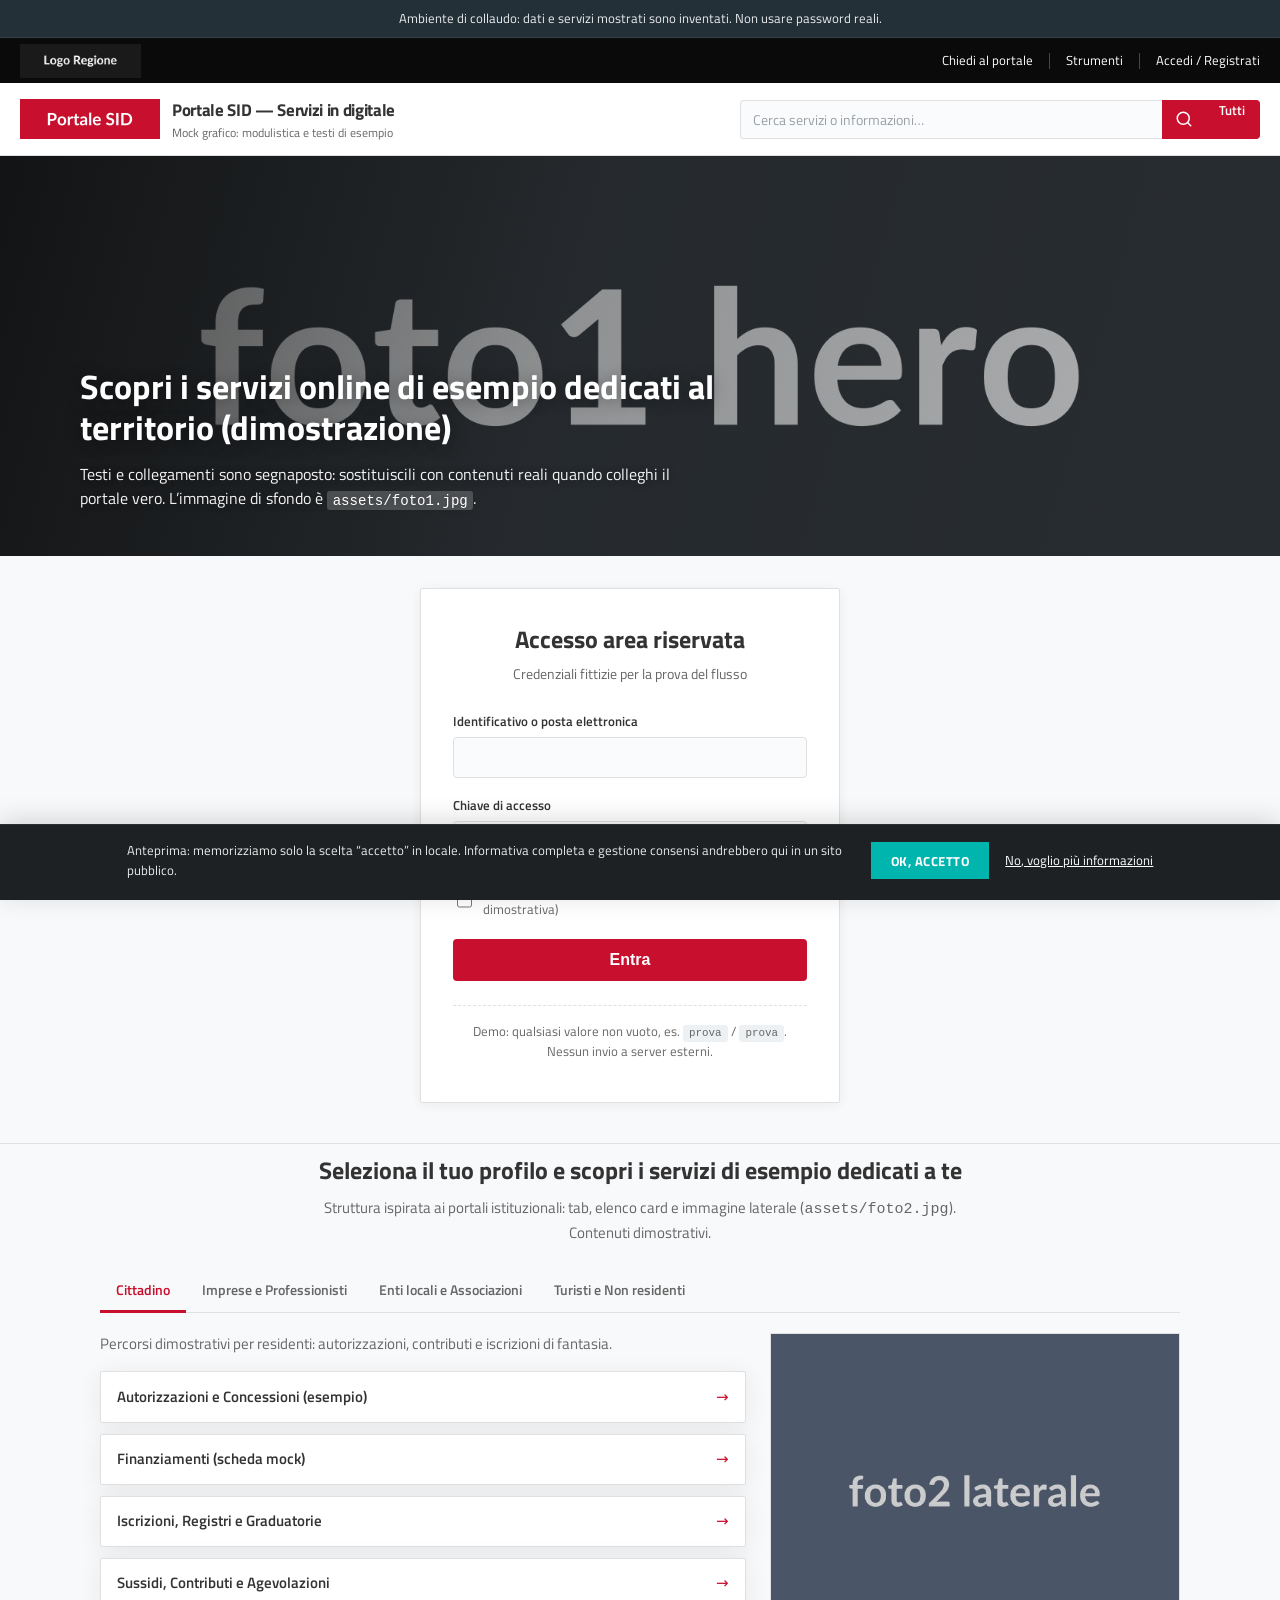
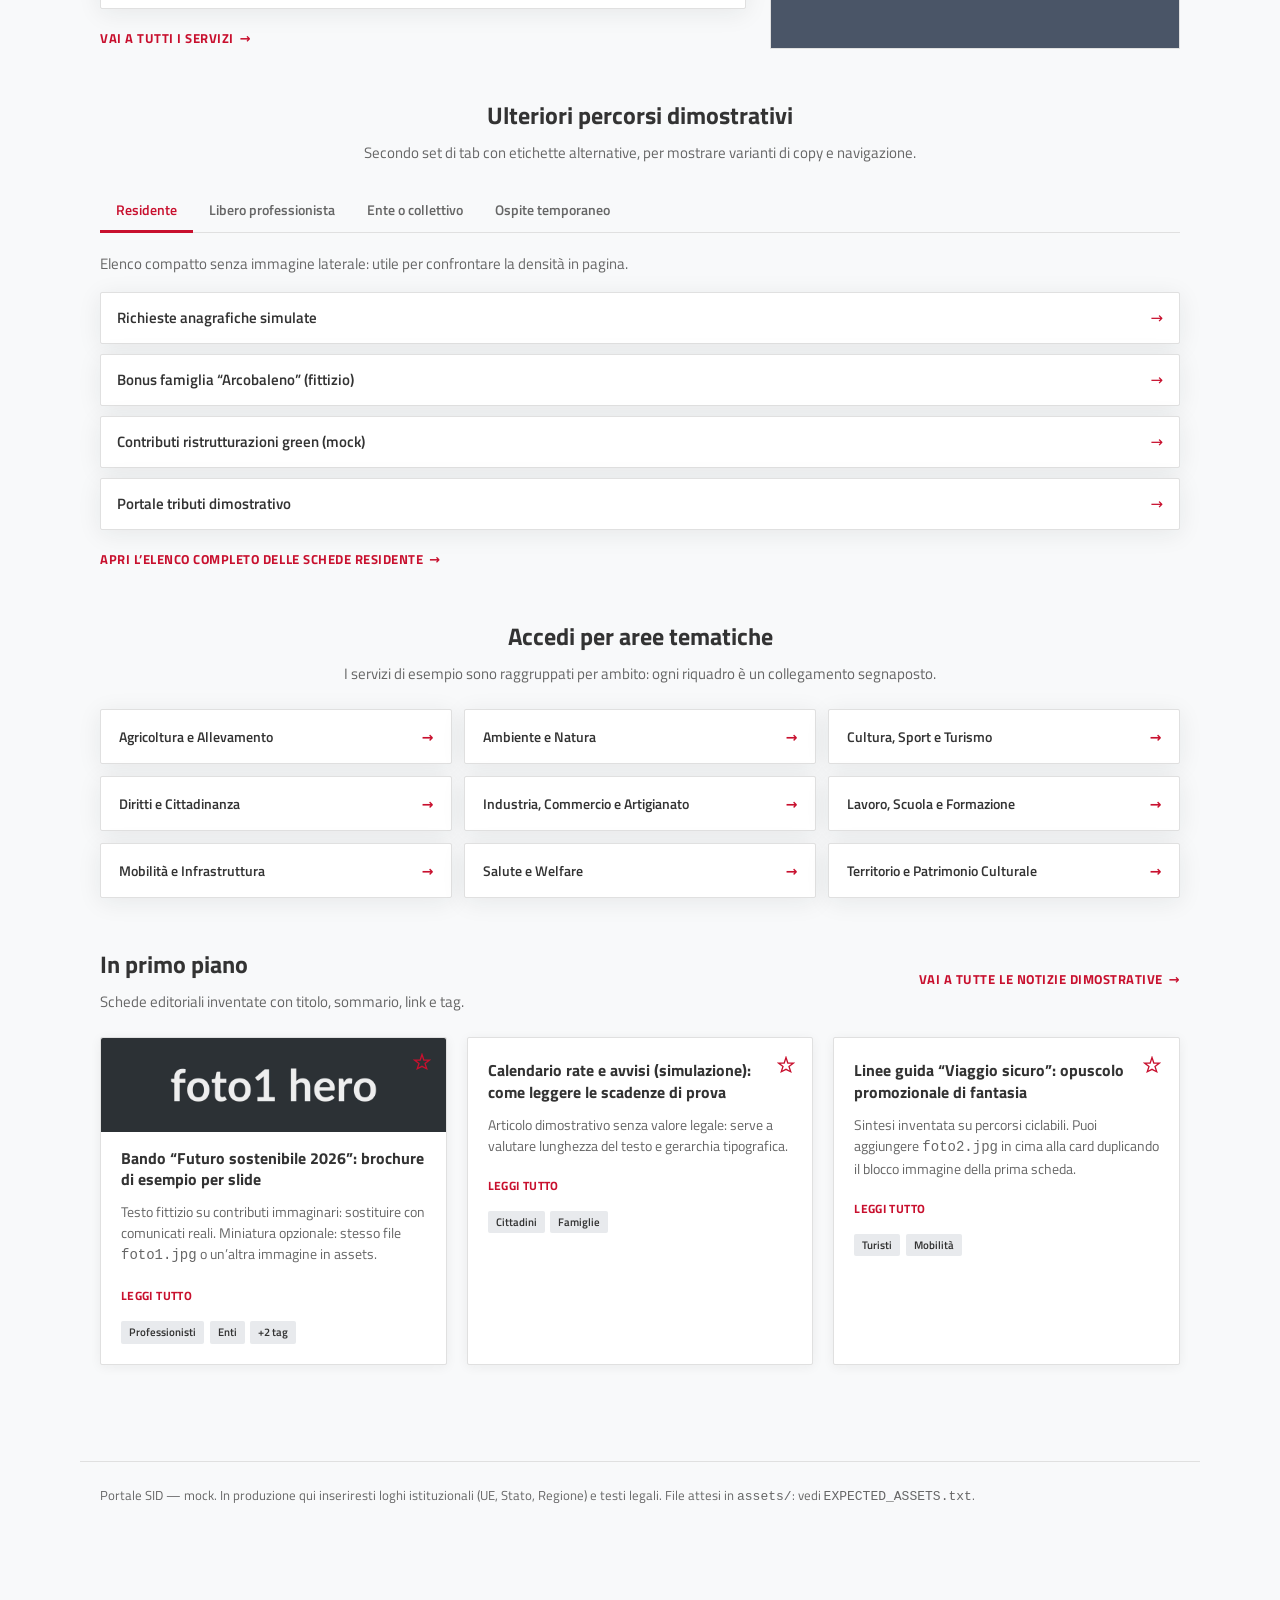
==== dashboard.html @ b1a05370 "Add files via upload" ====
<!DOCTYPE html>
<!-- Trace: DEMO-SUS-RESTYLE — mock layout; add files listed in assets/EXPECTED_ASSETS.txt -->
<html lang="it">
  <head>
    <meta charset="utf-8" />
    <meta name="viewport" content="width=device-width, initial-scale=1" />
    <meta name="robots" content="noindex, nofollow" />
    <title>Area riservata — Portale SID (demo)</title>
    <link rel="stylesheet" href="styles.css" />
  </head>
  <body data-page="dashboard">
    <div class="demo-banner" role="status">
      Ambiente di collaudo: dati e servizi mostrati sono inventati. Non usare
      password reali.
    </div>

    <header class="site-header">
      <div class="site-header__util">
        <div class="site-header__util-start">
          <img
            class="site-header__region-logo"
            src="assets/logo_regione.png"
            width="140"
            height="40"
            alt="Logo Regione — inserisci assets/logo_regione.png"
          />
        </div>
        <div class="site-header__util-end">
          <a href="#">Chiedi al portale</a>
          <span class="site-header__util-sep" aria-hidden="true"></span>
          <button type="button">Strumenti</button>
          <span class="site-header__util-sep" aria-hidden="true"></span>
          <a href="#">Accedi / Registrati</a>
        </div>
      </div>
      <div class="site-header__main">
        <a class="site-header__brand" href="index.html">
          <img
            class="site-header__portal-logo"
            src="assets/logo_sus.png"
            width="140"
            height="52"
            alt="Logo portale — inserisci assets/logo_sus.png"
          />
          <span class="site-header__titles">
            <strong>Portale SID — Servizi in digitale</strong>
            <span>Mock grafico: modulistica e testi di esempio</span>
          </span>
        </a>
        <div class="site-header__search">
          <input
            type="search"
            placeholder="Cerca servizi o informazioni…"
            aria-label="Ricerca (solo anteprima)"
            readonly
            tabindex="-1"
          />
          <span class="site-header__search-btn" aria-hidden="true">
            <svg
              width="18"
              height="18"
              viewBox="0 0 24 24"
              fill="none"
              stroke="currentColor"
              stroke-width="2"
              stroke-linecap="round"
            >
              <circle cx="11" cy="11" r="8" />
              <path d="m21 21-4.3-4.3" />
            </svg>
          </span>
          <span class="site-header__search-all">Tutti</span>
        </div>
      </div>
    </header>

    <div class="page-wrap">
      <main class="card card--wide" aria-labelledby="dash-title">
        <div class="dashboard-header">
          <h2 id="dash-title">Ciao, ecco il tuo spazio dimostrativo</h2>
          <p>
            Profilo collegato (simulato):
            <strong id="welcome-name">—</strong>
          </p>
          <p>
            Questa schermata sostituisce un’area riservata reale: puoi usarla
            per incollare widget di chat, ticket o documenti quando integrerai i
            sistemi veri.
          </p>
        </div>
        <div class="actions">
          <a class="btn btn--secondary" href="index.html?logout=1"
            >Torna fuori (logout simulato)</a
          >
        </div>
      </main>
    </div>

    <footer class="site-footer">
      <p>
        Portale SID — mock. File immagini attesi in <code>assets/</code>: vedi
        <code>EXPECTED_ASSETS.txt</code>.
      </p>
    </footer>

    <div
      id="cookie-banner"
      class="cookie-banner"
      role="region"
      aria-label="Messaggio cookie dimostrativo"
    >
      <p class="cookie-banner__text">
        Anteprima: memorizziamo solo la scelta “accetto” in locale. Informativa
        completa e gestione consensi andrebbero qui in un sito pubblico.
      </p>
      <div class="cookie-banner__actions">
        <button type="button" id="cookie-accept" class="cookie-banner__accept">
          OK, ACCETTO
        </button>
        <a class="cookie-banner__more" href="#">No, voglio più informazioni</a>
      </div>
    </div>

    <script src="app.js"></script>
  </body>
</html>
---- styles.css ----
/* Trace: DEMO-SUS-RESTYLE — SUS-inspired UI for static POC */

@import url("https://fonts.googleapis.com/css2?family=Titillium+Web:ital,wght@0,400;0,600;0,700;1,400&display=swap");

:root {
  --color-page-bg: #f8f9fa;
  --color-surface: #ffffff;
  --color-text: #333333;
  --color-muted: #666666;
  --color-border: #e0e0e0;
  --color-header-dark: #0a0a0a;
  --color-header-darker: #1e2124;
  --color-accent-red: #c8102e;
  --color-accent-red-hover: #a00d26;
  --color-accent-teal: #00b5ad;
  --color-accent-teal-hover: #009a94;
  --color-demo-bar: #243038;
  --radius: 4px;
  --radius-card: 2px;
  --shadow-soft: 0 4px 24px rgba(30, 33, 36, 0.08);
  --shadow-card: 0 2px 12px rgba(30, 33, 36, 0.06);
  --focus-ring: 0 0 0 3px rgba(200, 16, 46, 0.35);
  --header-util-height: 40px;
  --header-main-height: 72px;
}

*,
*::before,
*::after {
  box-sizing: border-box;
}

html {
  font-size: 16px;
}

body {
  margin: 0;
  min-height: 100vh;
  font-family: "Titillium Web", system-ui, -apple-system, "Segoe UI", sans-serif;
  background: var(--color-page-bg);
  color: var(--color-text);
  line-height: 1.5;
}

/* --- Demo POC banner --- */
.demo-banner {
  position: sticky;
  top: 0;
  z-index: 200;
  padding: 0.55rem 1.25rem;
  background: var(--color-demo-bar);
  color: #e8ecef;
  font-size: 0.8125rem;
  text-align: center;
  border-bottom: 1px solid rgba(255, 255, 255, 0.08);
}

/* --- Site header --- */
.site-header {
  position: relative;
  z-index: 50;
  box-shadow: 0 1px 0 rgba(0, 0, 0, 0.06);
}

.site-header__util {
  display: flex;
  align-items: center;
  justify-content: space-between;
  gap: 1rem;
  min-height: var(--header-util-height);
  padding: 0.35rem 1.25rem;
  background: var(--color-header-dark);
  color: #fff;
  font-size: 0.8125rem;
}

.site-header__util-end {
  display: flex;
  align-items: center;
  justify-content: flex-end;
  flex-wrap: wrap;
  gap: 1rem;
}

.site-header__region-logo {
  display: block;
  height: 34px;
  width: auto;
  max-width: 160px;
  object-fit: contain;
}

.site-header__portal-logo {
  display: block;
  height: 48px;
  width: auto;
  max-width: 140px;
  object-fit: contain;
  flex-shrink: 0;
}

.site-header__util a,
.site-header__util button {
  color: #fff;
  text-decoration: none;
  background: none;
  border: none;
  font: inherit;
  cursor: pointer;
  padding: 0;
}

.site-header__util a:hover,
.site-header__util button:hover {
  text-decoration: underline;
}

.site-header__util-sep {
  width: 1px;
  height: 1rem;
  background: rgba(255, 255, 255, 0.25);
}

.site-header__main {
  display: flex;
  flex-wrap: wrap;
  align-items: center;
  justify-content: space-between;
  gap: 1rem;
  min-height: var(--header-main-height);
  padding: 0.75rem 1.25rem;
  background: var(--color-surface);
  border-bottom: 1px solid var(--color-border);
}

.site-header__brand {
  display: flex;
  align-items: center;
  gap: 0.75rem;
  text-decoration: none;
  color: inherit;
}

.site-header__titles {
  display: flex;
  flex-direction: column;
  gap: 0.1rem;
}

.site-header__titles strong {
  font-size: 1.05rem;
  font-weight: 700;
  letter-spacing: -0.02em;
}

.site-header__titles span {
  font-size: 0.75rem;
  color: var(--color-muted);
  max-width: 280px;
  line-height: 1.3;
}

.site-header__search {
  display: flex;
  align-items: stretch;
  flex: 1;
  justify-content: flex-end;
  min-width: 200px;
  max-width: 520px;
  gap: 0;
}

.site-header__search input {
  flex: 1;
  min-width: 0;
  padding: 0.5rem 0.75rem;
  border: 1px solid var(--color-border);
  border-right: none;
  border-radius: var(--radius) 0 0 var(--radius);
  font: inherit;
  font-size: 0.875rem;
  background: #fafbfc;
}

.site-header__search input::placeholder {
  color: #9aa0a6;
}

.site-header__search input:focus {
  outline: none;
  border-color: var(--color-accent-red);
  box-shadow: inset 0 0 0 1px var(--color-accent-red);
}

.site-header__search-btn {
  display: inline-flex;
  align-items: center;
  justify-content: center;
  width: 44px;
  padding: 0;
  background: var(--color-accent-red);
  border: 1px solid var(--color-accent-red);
  border-radius: 0;
  color: #fff;
  cursor: default;
}

.site-header__search-btn svg {
  display: block;
}

.site-header__search-all {
  padding: 0 0.85rem;
  font-size: 0.8125rem;
  font-weight: 600;
  color: #fff;
  background: var(--color-accent-red);
  border: 1px solid var(--color-accent-red);
  border-left: none;
  border-radius: 0 var(--radius) var(--radius) 0;
  cursor: default;
  white-space: nowrap;
}

/* --- Full-width hero (background: assets/foto1.jpg) --- */
.page-hero {
  position: relative;
  min-height: 400px;
  display: flex;
  align-items: flex-end;
  padding: 3rem 1.25rem 2.75rem;
  background-color: #3d4550;
  background-image: linear-gradient(
      105deg,
      rgba(10, 10, 10, 0.75) 0%,
      rgba(30, 33, 36, 0.45) 45%,
      rgba(30, 33, 36, 0.28) 100%
    ),
    url("assets/foto1.jpg");
  background-size: cover;
  background-position: center;
}

.page-hero__inner {
  max-width: 1120px;
  margin: 0 auto;
  width: 100%;
}

.page-hero__title {
  margin: 0 0 0.85rem;
  max-width: 720px;
  font-size: clamp(1.5rem, 3.2vw, 2.125rem);
  font-weight: 700;
  color: #fff;
  line-height: 1.2;
  text-shadow: 0 2px 16px rgba(0, 0, 0, 0.35);
}

.page-hero__lead {
  margin: 0;
  max-width: 640px;
  font-size: 1rem;
  color: rgba(255, 255, 255, 0.95);
  line-height: 1.55;
  text-shadow: 0 1px 8px rgba(0, 0, 0, 0.3);
}

.page-hero__code {
  padding: 0.12em 0.4em;
  font-size: 0.88em;
  font-family: ui-monospace, monospace;
  background: rgba(255, 255, 255, 0.2);
  border-radius: 3px;
  color: #fff;
}

/* --- Login block below hero --- */
.login-section {
  background: var(--color-page-bg);
  padding: 2rem 1.25rem 2.5rem;
  border-bottom: 1px solid var(--color-border);
}

.login-section__inner {
  max-width: 440px;
  margin: 0 auto;
}

/* --- Landing sections (login page below fold) --- */
.landing-main {
  max-width: 1120px;
  margin: 0 auto;
  padding: 0 1.25rem 3rem;
}

.landing-section {
  margin-bottom: 3rem;
}

.section-head {
  margin-bottom: 1.5rem;
  text-align: center;
}

.section-head--row {
  display: flex;
  flex-wrap: wrap;
  align-items: flex-end;
  justify-content: space-between;
  gap: 1rem;
  text-align: left;
}

.section-head__title {
  margin: 0 0 0.5rem;
  font-size: clamp(1.2rem, 2vw, 1.5rem);
  font-weight: 700;
  color: var(--color-text);
}

.section-head__lead {
  margin: 0;
  max-width: 640px;
  margin-left: auto;
  margin-right: auto;
  font-size: 0.9375rem;
  color: var(--color-muted);
  line-height: 1.55;
}

.section-head--row .section-head__lead {
  margin-left: 0;
}

.profile-block {
  padding-top: 0.5rem;
}

.profile-tabs {
  display: flex;
  flex-wrap: wrap;
  gap: 0;
  border-bottom: 1px solid var(--color-border);
  margin-bottom: 1.25rem;
}

.profile-tabs__tab {
  padding: 0.65rem 1rem;
  font-family: inherit;
  font-size: 0.875rem;
  font-weight: 600;
  color: var(--color-muted);
  background: none;
  border: none;
  border-bottom: 3px solid transparent;
  margin-bottom: -1px;
  cursor: pointer;
  transition: color 0.15s ease, border-color 0.15s ease;
}

.profile-tabs__tab:hover {
  color: var(--color-text);
}

.profile-tabs__tab.is-active {
  color: var(--color-accent-red);
  border-bottom-color: var(--color-accent-red);
}

.profile-tabs__tab:focus-visible {
  outline: none;
  box-shadow: var(--focus-ring);
  border-radius: 2px;
}

.profile-panel[hidden] {
  display: none !important;
}

.profile-panel--split {
  display: grid;
  grid-template-columns: 1fr minmax(220px, 38%);
  gap: 1.5rem;
  align-items: stretch;
}

.profile-panel__main {
  min-width: 0;
}

.profile-panel__media {
  border: 1px solid var(--color-border);
  background: #f0f1f3;
  overflow: hidden;
  min-height: 240px;
}

.profile-panel__media img {
  display: block;
  width: 100%;
  height: 100%;
  min-height: 260px;
  object-fit: cover;
}

.profile-panel__intro {
  margin: 0 0 1rem;
  font-size: 0.9375rem;
  color: var(--color-muted);
  max-width: 720px;
}

.service-list {
  list-style: none;
  margin: 0 0 1rem;
  padding: 0;
  display: flex;
  flex-direction: column;
  gap: 0.65rem;
}

.service-list a {
  display: flex;
  align-items: center;
  justify-content: space-between;
  gap: 1rem;
  padding: 0.85rem 1rem;
  background: var(--color-surface);
  border: 1px solid var(--color-border);
  border-radius: var(--radius-card);
  text-decoration: none;
  color: var(--color-text);
  font-weight: 600;
  font-size: 0.9375rem;
  box-shadow: var(--shadow-soft);
  transition: border-color 0.15s ease, box-shadow 0.15s ease;
}

.service-list a:hover {
  border-color: rgba(196, 30, 58, 0.35);
}

.service-list .arrow::after {
  content: "→";
  color: var(--color-accent-red);
  font-weight: 400;
}

.profile-panel__cta {
  margin: 0;
}

.text-link {
  display: inline-flex;
  align-items: center;
  gap: 0.35rem;
  font-size: 0.8125rem;
  font-weight: 700;
  letter-spacing: 0.04em;
  text-transform: uppercase;
  color: var(--color-accent-red);
  text-decoration: none;
}

.text-link:hover {
  text-decoration: underline;
}

.text-link::after {
  content: "→";
  text-decoration: none;
}

.text-link--block {
  align-self: center;
}

.theme-grid {
  display: grid;
  grid-template-columns: repeat(3, 1fr);
  gap: 0.75rem;
}

.theme-grid__cell {
  display: flex;
  align-items: center;
  justify-content: space-between;
  gap: 0.75rem;
  padding: 1rem 1.1rem;
  background: var(--color-surface);
  border: 1px solid var(--color-border);
  border-radius: var(--radius-card);
  text-decoration: none;
  color: var(--color-text);
  font-weight: 600;
  font-size: 0.875rem;
  box-shadow: var(--shadow-soft);
  transition: border-color 0.15s ease;
}

.theme-grid__cell:hover {
  border-color: rgba(196, 30, 58, 0.3);
}

.theme-grid__cell .arrow::after {
  content: "→";
  color: var(--color-accent-red);
  flex-shrink: 0;
}

.spotlight-grid {
  display: grid;
  grid-template-columns: repeat(3, 1fr);
  gap: 1.25rem;
}

.spotlight-card {
  position: relative;
  padding: 1.35rem 1.25rem 1.25rem;
  background: var(--color-surface);
  border: 1px solid var(--color-border);
  border-radius: var(--radius-card);
  box-shadow: var(--shadow-card);
}

.spotlight-card--has-thumb {
  padding: 0 0 1.25rem;
}

.spotlight-card__thumb-wrap {
  position: relative;
  margin: 0 0 1rem;
  overflow: hidden;
  border-radius: var(--radius-card) var(--radius-card) 0 0;
  background: #e8eaed;
}

.spotlight-card__thumb {
  display: block;
  width: 100%;
  height: auto;
  max-height: 200px;
  object-fit: cover;
}

.spotlight-card__thumb-wrap .spotlight-card__pin {
  position: absolute;
  top: 0.65rem;
  right: 0.65rem;
}

.spotlight-card--has-thumb .spotlight-card__title,
.spotlight-card--has-thumb .spotlight-card__excerpt,
.spotlight-card--has-thumb .spotlight-card__read,
.spotlight-card--has-thumb .spotlight-card__tags {
  padding-left: 1.25rem;
  padding-right: 1.25rem;
}

.spotlight-card__pin {
  position: absolute;
  top: 0.85rem;
  right: 0.85rem;
  padding: 0.25rem;
  border: none;
  background: none;
  color: var(--color-accent-red);
  cursor: default;
  line-height: 0;
}

.spotlight-card__title {
  margin: 0 0 0.65rem;
  padding-right: 2rem;
  font-size: 1rem;
  font-weight: 700;
  line-height: 1.35;
  color: var(--color-text);
  display: -webkit-box;
  -webkit-line-clamp: 4;
  -webkit-box-orient: vertical;
  overflow: hidden;
}

.spotlight-card__excerpt {
  margin: 0 0 1rem;
  font-size: 0.875rem;
  color: var(--color-muted);
  line-height: 1.5;
}

.spotlight-card__read {
  display: inline-block;
  margin-bottom: 1rem;
  font-size: 0.75rem;
  font-weight: 700;
  letter-spacing: 0.03em;
  text-transform: uppercase;
  color: var(--color-accent-red);
  text-decoration: none;
}

.spotlight-card__read:hover {
  text-decoration: underline;
}

.spotlight-card__tags {
  display: flex;
  flex-wrap: wrap;
  gap: 0.35rem;
}

.tag {
  padding: 0.2rem 0.5rem;
  font-size: 0.6875rem;
  font-weight: 600;
  color: var(--color-text);
  background: #e8eaed;
  border-radius: 2px;
}

.site-footer {
  max-width: 1120px;
  margin: 0 auto;
  padding: 1.5rem 1.25rem 6rem;
  border-top: 1px solid var(--color-border);
}

.site-footer p {
  margin: 0;
  font-size: 0.8125rem;
  color: var(--color-muted);
  line-height: 1.5;
}

/* --- Generic page wrap (dashboard) --- */
.page-wrap {
  display: flex;
  flex-direction: column;
  align-items: center;
  justify-content: center;
  min-height: calc(100vh - var(--header-util-height) - var(--header-main-height) - 120px);
  padding: 2rem 1rem 5rem;
}

.card {
  width: 100%;
  max-width: 420px;
  background: var(--color-surface);
  border-radius: var(--radius-card);
  box-shadow: var(--shadow-card);
  border: 1px solid var(--color-border);
  padding: 2rem 2rem 1.75rem;
}

.card--wide {
  max-width: 560px;
}

.brand {
  text-align: center;
  margin-bottom: 1.75rem;
}

.brand h1,
.brand h2 {
  margin: 0 0 0.35rem;
  font-size: 1.5rem;
  font-weight: 700;
  color: var(--color-text);
}

.brand p {
  margin: 0;
  font-size: 0.875rem;
  color: var(--color-muted);
}

.field {
  margin-bottom: 1.15rem;
}

.field label {
  display: block;
  font-size: 0.8125rem;
  font-weight: 600;
  margin-bottom: 0.35rem;
  color: var(--color-text);
}

.field input[type="text"],
.field input[type="password"] {
  width: 100%;
  padding: 0.65rem 0.75rem;
  border: 1px solid var(--color-border);
  border-radius: var(--radius);
  font-size: 1rem;
  background: #fafbfc;
}

.field input:focus {
  outline: none;
  border-color: var(--color-accent-red);
  box-shadow: var(--focus-ring);
}

.checkbox-row {
  display: flex;
  align-items: center;
  gap: 0.5rem;
  margin-bottom: 1.25rem;
  font-size: 0.8125rem;
  color: var(--color-muted);
}

.checkbox-row input {
  width: 1rem;
  height: 1rem;
  accent-color: var(--color-accent-red);
}

.btn {
  display: inline-flex;
  align-items: center;
  justify-content: center;
  width: 100%;
  padding: 0.75rem 1rem;
  font-size: 1rem;
  font-weight: 600;
  color: #fff;
  background: var(--color-accent-red);
  border: none;
  border-radius: var(--radius);
  cursor: pointer;
  transition: background 0.15s ease;
}

.btn:hover:not(:disabled) {
  background: var(--color-accent-red-hover);
}

.btn:focus-visible {
  outline: none;
  box-shadow: var(--focus-ring);
}

.btn:disabled {
  opacity: 0.75;
  cursor: not-allowed;
}

.hint {
  margin-top: 1.5rem;
  padding-top: 1rem;
  border-top: 1px dashed var(--color-border);
  font-size: 0.8rem;
  color: var(--color-muted);
  text-align: center;
}

.hint code {
  background: #eef1f3;
  padding: 0.15rem 0.4rem;
  border-radius: 3px;
  font-size: 0.85em;
}

.error-msg {
  display: none;
  margin-bottom: 1rem;
  padding: 0.5rem 0.65rem;
  font-size: 0.875rem;
  color: #9b1c1c;
  background: #fde8e8;
  border-radius: var(--radius);
  border: 1px solid #f5bcbc;
}

.error-msg.is-visible {
  display: block;
}

.dashboard-header {
  margin-bottom: 1.25rem;
}

.dashboard-header h2 {
  margin: 0 0 0.5rem;
  font-size: 1.35rem;
  font-weight: 700;
  color: var(--color-text);
}

.dashboard-header p {
  margin: 0 0 0.65rem;
  color: var(--color-muted);
  font-size: 0.9375rem;
}

.actions {
  margin-top: 1.5rem;
}

.actions .btn {
  width: auto;
  min-width: 140px;
  text-decoration: none;
}

.btn--secondary {
  background: var(--color-surface);
  color: var(--color-accent-red);
  border: 2px solid var(--color-accent-red);
}

.btn--secondary:hover:not(:disabled) {
  background: #fff5f6;
}

/* --- Cookie banner --- */
.cookie-banner {
  position: fixed;
  left: 0;
  right: 0;
  bottom: 0;
  z-index: 300;
  display: flex;
  flex-wrap: wrap;
  align-items: center;
  justify-content: center;
  gap: 1rem 1.5rem;
  padding: 1rem 1.25rem 1.25rem;
  background: var(--color-header-darker);
  color: #e8ecef;
  border-top: 1px solid rgba(255, 255, 255, 0.06);
  box-shadow: 0 -4px 24px rgba(0, 0, 0, 0.15);
}

.cookie-banner[hidden] {
  display: none !important;
}

.cookie-banner__text {
  flex: 1 1 280px;
  margin: 0;
  max-width: 720px;
  font-size: 0.8125rem;
  line-height: 1.5;
  color: rgba(255, 255, 255, 0.9);
}

.cookie-banner__actions {
  display: flex;
  flex-wrap: wrap;
  align-items: center;
  gap: 0.75rem 1rem;
}

.cookie-banner__accept {
  display: inline-flex;
  align-items: center;
  justify-content: center;
  padding: 0.55rem 1.25rem;
  font-family: inherit;
  font-size: 0.8125rem;
  font-weight: 700;
  letter-spacing: 0.04em;
  text-transform: uppercase;
  color: #fff;
  background: var(--color-accent-teal);
  border: none;
  border-radius: 0;
  cursor: pointer;
  transition: background 0.15s ease;
}

.cookie-banner__accept:hover {
  background: var(--color-accent-teal-hover);
}

.cookie-banner__accept:focus-visible {
  outline: none;
  box-shadow: 0 0 0 3px rgba(0, 181, 173, 0.45);
}

.cookie-banner__more {
  font-size: 0.8125rem;
  color: #fff;
  text-decoration: underline;
}

.cookie-banner__more:hover {
  color: #b8e8e5;
}

/* --- Responsive --- */
@media (max-width: 900px) {
  .page-hero {
    min-height: 300px;
    padding: 2rem 1.25rem 2rem;
  }

  .profile-panel--split {
    grid-template-columns: 1fr;
  }

  .profile-panel--split .profile-panel__media {
    order: -1;
    max-height: 280px;
    min-height: 180px;
  }

  .profile-panel__media img {
    min-height: 180px;
    max-height: 280px;
  }

  .site-header__search {
    flex: 1 1 100%;
    max-width: none;
  }

  .site-header__titles span {
    max-width: none;
  }

  .theme-grid {
    grid-template-columns: 1fr;
  }

  .spotlight-grid {
    grid-template-columns: 1fr;
  }

  .section-head--row {
    flex-direction: column;
    align-items: flex-start;
  }
}

@media (max-width: 480px) {
  .site-header__util {
    flex-direction: column;
    align-items: stretch;
    gap: 0.65rem;
    padding: 0.5rem 0.75rem;
    font-size: 0.75rem;
  }

  .site-header__util-end {
    justify-content: center;
  }

  .site-header__main {
    flex-direction: column;
    align-items: stretch;
  }

  .site-header__brand {
    flex-wrap: wrap;
  }
}

body:has(.cookie-banner:not([hidden])) {
  padding-bottom: 5rem;
}
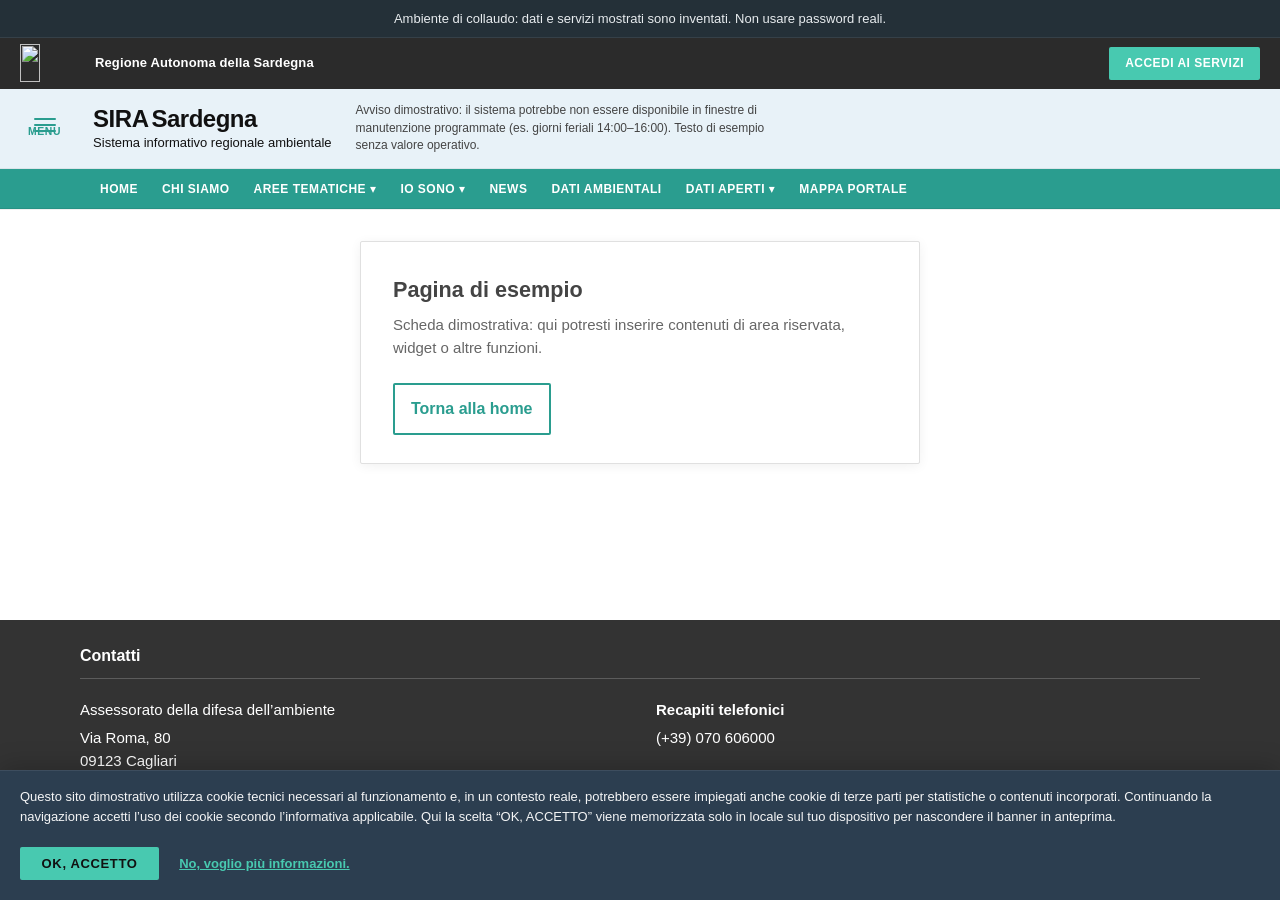
==== commit cf4d974b: "Add files via upload" ====
--- a/dashboard.html
+++ b/dashboard.html
@@ -1,11 +1,11 @@
 <!DOCTYPE html>
-<!-- Trace: DEMO-SUS-RESTYLE — mock layout; add files listed in assets/EXPECTED_ASSETS.txt -->
+<!-- Trace: DEMO-SIRA-RESTYLE — static SIRA-inspired layout (see plan DEMO ridisegno SIRA) -->
 <html lang="it">
   <head>
     <meta charset="utf-8" />
     <meta name="viewport" content="width=device-width, initial-scale=1" />
     <meta name="robots" content="noindex, nofollow" />
-    <title>Area riservata — Portale SID (demo)</title>
+    <title>Area riservata — SIRA Sardegna (demo)</title>
     <link rel="stylesheet" href="styles.css" />
   </head>
   <body data-page="dashboard">
@@ -17,107 +17,123 @@
     <header class="site-header">
       <div class="site-header__util">
         <div class="site-header__util-start">
-          <img
-            class="site-header__region-logo"
-            src="assets/logo_regione.png"
-            width="140"
-            height="40"
-            alt="Logo Regione — inserisci assets/logo_regione.png"
-          />
+          <div class="site-header__region-brand">
+            <img
+              class="site-header__region-logo"
+              src="assets/regione_autonoma.svg"
+              width="102"
+              height="60"
+              alt=""
+              aria-hidden="true"
+            />
+            <span class="site-header__region-name"
+              >Regione Autonoma della Sardegna</span
+            >
+          </div>
         </div>
         <div class="site-header__util-end">
-          <a href="#">Chiedi al portale</a>
-          <span class="site-header__util-sep" aria-hidden="true"></span>
-          <button type="button">Strumenti</button>
-          <span class="site-header__util-sep" aria-hidden="true"></span>
-          <a href="#">Accedi / Registrati</a>
+          <a class="site-header__util-cta" href="#">Accedi ai servizi</a>
         </div>
       </div>
-      <div class="site-header__main">
-        <a class="site-header__brand" href="index.html">
-          <img
-            class="site-header__portal-logo"
-            src="assets/logo_sus.png"
-            width="140"
-            height="52"
-            alt="Logo portale — inserisci assets/logo_sus.png"
-          />
-          <span class="site-header__titles">
-            <strong>Portale SID — Servizi in digitale</strong>
-            <span>Mock grafico: modulistica e testi di esempio</span>
-          </span>
+
+      <div class="site-header__ribbon">
+        <button
+          type="button"
+          class="site-header__menu"
+          aria-expanded="false"
+          aria-controls="site-primary-nav"
+        >
+          <span class="site-header__menu-bars" aria-hidden="true"></span>
+          <span class="site-header__menu-label">Menu</span>
+        </button>
+
+        <a class="siralogo" href="index.html">
+          <span class="siralogo__title"
+            ><span class="siralogo__sira">SIRA</span
+            ><span class="siralogo__sardegna">Sardegna</span></span
+          >
+          <span class="siralogo__subtitle"
+            >Sistema informativo regionale ambientale</span
+          >
         </a>
-        <div class="site-header__search">
-          <input
-            type="search"
-            placeholder="Cerca servizi o informazioni…"
-            aria-label="Ricerca (solo anteprima)"
-            readonly
-            tabindex="-1"
-          />
-          <span class="site-header__search-btn" aria-hidden="true">
-            <svg
-              width="18"
-              height="18"
-              viewBox="0 0 24 24"
-              fill="none"
-              stroke="currentColor"
-              stroke-width="2"
-              stroke-linecap="round"
-            >
-              <circle cx="11" cy="11" r="8" />
-              <path d="m21 21-4.3-4.3" />
-            </svg>
-          </span>
-          <span class="site-header__search-all">Tutti</span>
-        </div>
+
+        <p class="site-header__notice">
+          Avviso dimostrativo: il sistema potrebbe non essere disponibile in
+          finestre di manutenzione programmate (es. giorni feriali 14:00–16:00).
+          Testo di esempio senza valore operativo.
+        </p>
       </div>
+
+      <nav
+        id="site-primary-nav"
+        class="site-nav"
+        aria-label="Navigazione principale"
+      >
+        <ul class="site-nav__list">
+          <li><a href="index.html">Home</a></li>
+          <li><a href="#">Chi siamo</a></li>
+          <li><a href="#">Aree tematiche <span aria-hidden="true">▾</span></a></li>
+          <li><a href="#">Io sono <span aria-hidden="true">▾</span></a></li>
+          <li><a href="#">News</a></li>
+          <li><a href="#">Dati ambientali</a></li>
+          <li><a href="#">Dati aperti <span aria-hidden="true">▾</span></a></li>
+          <li><a href="#">Mappa portale</a></li>
+        </ul>
+      </nav>
     </header>
 
     <div class="page-wrap">
       <main class="card card--wide" aria-labelledby="dash-title">
         <div class="dashboard-header">
-          <h2 id="dash-title">Ciao, ecco il tuo spazio dimostrativo</h2>
+          <h2 id="dash-title">Pagina di esempio</h2>
           <p>
-            Profilo collegato (simulato):
-            <strong id="welcome-name">—</strong>
-          </p>
-          <p>
-            Questa schermata sostituisce un’area riservata reale: puoi usarla
-            per incollare widget di chat, ticket o documenti quando integrerai i
-            sistemi veri.
+            Scheda dimostrativa: qui potresti inserire contenuti di area
+            riservata, widget o altre funzioni.
           </p>
         </div>
         <div class="actions">
-          <a class="btn btn--secondary" href="index.html?logout=1"
-            >Torna fuori (logout simulato)</a
-          >
+          <a class="btn btn--secondary" href="index.html">Torna alla home</a>
         </div>
       </main>
     </div>
 
     <footer class="site-footer">
-      <p>
-        Portale SID — mock. File immagini attesi in <code>assets/</code>: vedi
-        <code>EXPECTED_ASSETS.txt</code>.
-      </p>
+      <h2 class="site-footer__heading">Contatti</h2>
+      <div class="site-footer__divider" aria-hidden="true"></div>
+      <div class="site-footer__grid">
+        <div class="site-footer__col">
+          <p class="site-footer__org">Assessorato della difesa dell’ambiente</p>
+          <p class="site-footer__lines">
+            Via Roma, 80<br />
+            09123 Cagliari
+          </p>
+        </div>
+        <div class="site-footer__col">
+          <p class="site-footer__label">Recapiti telefonici</p>
+          <p class="site-footer__lines">(+39) 070 606000</p>
+        </div>
+      </div>
     </footer>
 
     <div
       id="cookie-banner"
       class="cookie-banner"
       role="region"
-      aria-label="Messaggio cookie dimostrativo"
+      aria-label="Informativa cookie dimostrativa"
     >
       <p class="cookie-banner__text">
-        Anteprima: memorizziamo solo la scelta “accetto” in locale. Informativa
-        completa e gestione consensi andrebbero qui in un sito pubblico.
+        Questo sito dimostrativo utilizza cookie tecnici necessari al funzionamento
+        e, in un contesto reale, potrebbero essere impiegati anche cookie di terze
+        parti per statistiche o contenuti incorporati. Continuando la navigazione
+        accetti l’uso dei cookie secondo l’informativa applicabile. Qui la scelta
+        “OK, ACCETTO” viene memorizzata solo in locale sul tuo dispositivo per
+        nascondere il banner in anteprima.
       </p>
       <div class="cookie-banner__actions">
         <button type="button" id="cookie-accept" class="cookie-banner__accept">
           OK, ACCETTO
         </button>
-        <a class="cookie-banner__more" href="#">No, voglio più informazioni</a>
+        <a class="cookie-banner__more" href="#">No, voglio più informazioni.</a>
       </div>
     </div>
 
--- a/styles.css
+++ b/styles.css
@@ -1,27 +1,23 @@
-/* Trace: DEMO-SUS-RESTYLE — SUS-inspired UI for static POC */
-
-@import url("https://fonts.googleapis.com/css2?family=Titillium+Web:ital,wght@0,400;0,600;0,700;1,400&display=swap");
+/* Trace: DEMO-SIRA-RESTYLE — SIRA-inspired static POC (see plan DEMO ridisegno SIRA) */
 
 :root {
-  --color-page-bg: #f8f9fa;
-  --color-surface: #ffffff;
-  --color-text: #333333;
+  --color-page-bg: #ffffff;
+  --color-text: #444444;
   --color-muted: #666666;
   --color-border: #e0e0e0;
-  --color-header-dark: #0a0a0a;
-  --color-header-darker: #1e2124;
-  --color-accent-red: #c8102e;
-  --color-accent-red-hover: #a00d26;
-  --color-accent-teal: #00b5ad;
-  --color-accent-teal-hover: #009a94;
+  --color-util-bg: #2b2b2b;
+  --color-header-ribbon: #e8f2f8;
+  --color-nav-bg: #2a9d8f;
+  --color-nav-bg-hover: #238a7e;
+  --color-accent: #48c9b0;
+  --color-accent-hover: #3db9a1;
+  --color-footer-bg: #333333;
+  --color-cookie-bg: #2c3e50;
   --color-demo-bar: #243038;
-  --radius: 4px;
-  --radius-card: 2px;
-  --shadow-soft: 0 4px 24px rgba(30, 33, 36, 0.08);
-  --shadow-card: 0 2px 12px rgba(30, 33, 36, 0.06);
-  --focus-ring: 0 0 0 3px rgba(200, 16, 46, 0.35);
-  --header-util-height: 40px;
-  --header-main-height: 72px;
+  --radius: 2px;
+  --focus-ring: 0 0 0 3px rgba(72, 201, 176, 0.45);
+  --layout-max: 1120px;
+  --header-util-height: 44px;
 }
 
 *,
@@ -37,7 +33,9 @@
 body {
   margin: 0;
   min-height: 100vh;
-  font-family: "Titillium Web", system-ui, -apple-system, "Segoe UI", sans-serif;
+  display: flex;
+  flex-direction: column;
+  font-family: Arial, Helvetica, system-ui, sans-serif;
   background: var(--color-page-bg);
   color: var(--color-text);
   line-height: 1.5;
@@ -60,6 +58,7 @@
 .site-header {
   position: relative;
   z-index: 50;
+  flex-shrink: 0;
   box-shadow: 0 1px 0 rgba(0, 0, 0, 0.06);
 }
 
@@ -69,656 +68,413 @@
   justify-content: space-between;
   gap: 1rem;
   min-height: var(--header-util-height);
-  padding: 0.35rem 1.25rem;
-  background: var(--color-header-dark);
-  color: #fff;
-  font-size: 0.8125rem;
+  padding: 0.4rem 1.25rem;
+  background: var(--color-util-bg);
+  color: #fff;
+  font-size: 0.8125rem;
+}
+
+.site-header__util-start {
+  min-width: 0;
 }
 
 .site-header__util-end {
-  display: flex;
-  align-items: center;
-  justify-content: flex-end;
-  flex-wrap: wrap;
-  gap: 1rem;
+  flex-shrink: 0;
+}
+
+.site-header__region-brand {
+  display: flex;
+  align-items: center;
+  gap: 0.65rem;
+  min-width: 0;
+}
+
+.site-header__region-name {
+  color: inherit;
+  font-size: 0.8125rem;
+  font-weight: 600;
+  line-height: 1.25;
+  letter-spacing: 0.01em;
+  min-width: 0;
 }
 
 .site-header__region-logo {
   display: block;
-  height: 34px;
+  height: 38px;
   width: auto;
-  max-width: 160px;
-  object-fit: contain;
-}
-
-.site-header__portal-logo {
-  display: block;
-  height: 48px;
-  width: auto;
-  max-width: 140px;
+  max-width: 120px;
   object-fit: contain;
   flex-shrink: 0;
 }
 
-.site-header__util a,
-.site-header__util button {
-  color: #fff;
+.site-header__util-cta {
+  display: inline-flex;
+  align-items: center;
+  justify-content: center;
+  padding: 0.45rem 1rem;
+  font-size: 0.75rem;
+  font-weight: 700;
+  letter-spacing: 0.04em;
+  text-transform: uppercase;
   text-decoration: none;
-  background: none;
+  color: #fff;
+  background: var(--color-accent);
   border: none;
+  border-radius: var(--radius);
+  transition: background 0.15s ease;
+}
+
+.site-header__util-cta:hover {
+  background: var(--color-accent-hover);
+  color: #fff;
+}
+
+.site-header__util-cta:focus-visible {
+  outline: none;
+  box-shadow: var(--focus-ring);
+}
+
+.site-header__ribbon {
+  display: flex;
+  flex-wrap: wrap;
+  align-items: center;
+  gap: 1rem 1.5rem;
+  padding: 0.85rem 1.25rem;
+  background: var(--color-header-ribbon);
+  border-bottom: 1px solid rgba(0, 0, 0, 0.06);
+}
+
+.site-header__menu {
+  display: flex;
+  flex-direction: column;
+  align-items: center;
+  justify-content: center;
+  gap: 0.25rem;
+  padding: 0.35rem 0.5rem;
+  margin: 0;
+  border: none;
+  background: transparent;
+  color: var(--color-nav-bg);
   font: inherit;
   cursor: pointer;
-  padding: 0;
-}
-
-.site-header__util a:hover,
-.site-header__util button:hover {
-  text-decoration: underline;
-}
-
-.site-header__util-sep {
-  width: 1px;
-  height: 1rem;
-  background: rgba(255, 255, 255, 0.25);
-}
-
-.site-header__main {
-  display: flex;
-  flex-wrap: wrap;
-  align-items: center;
-  justify-content: space-between;
-  gap: 1rem;
-  min-height: var(--header-main-height);
-  padding: 0.75rem 1.25rem;
-  background: var(--color-surface);
-  border-bottom: 1px solid var(--color-border);
-}
-
-.site-header__brand {
-  display: flex;
-  align-items: center;
-  gap: 0.75rem;
+  flex-shrink: 0;
+}
+
+.site-header__menu:focus-visible {
+  outline: none;
+  box-shadow: var(--focus-ring);
+  border-radius: var(--radius);
+}
+
+.site-header__menu-bars {
+  width: 22px;
+  height: 2px;
+  background: currentColor;
+  border-radius: 1px;
+  box-shadow: 0 6px 0 currentColor, 0 12px 0 currentColor;
+}
+
+.site-header__menu-label {
+  font-size: 0.65rem;
+  font-weight: 700;
+  text-transform: uppercase;
+  letter-spacing: 0.06em;
+  color: var(--color-nav-bg);
+}
+
+/* --- siralogo (replaces legacy portal logo naming) --- */
+.siralogo {
+  display: flex;
+  flex-direction: column;
+  gap: 0.15rem;
   text-decoration: none;
-  color: inherit;
-}
-
-.site-header__titles {
-  display: flex;
-  flex-direction: column;
-  gap: 0.1rem;
-}
-
-.site-header__titles strong {
-  font-size: 1.05rem;
-  font-weight: 700;
+  color: #111;
+  flex-shrink: 0;
+}
+
+.siralogo__title {
+  font-size: 1.5rem;
+  font-weight: 700;
+  line-height: 1.1;
   letter-spacing: -0.02em;
 }
 
-.site-header__titles span {
-  font-size: 0.75rem;
-  color: var(--color-muted);
+.siralogo__sira {
+  margin-right: 0.12em;
+}
+
+.siralogo__sardegna {
+  font-weight: 700;
+}
+
+.siralogo__subtitle {
+  font-size: 0.8125rem;
+  font-weight: 400;
+  color: #111;
   max-width: 280px;
   line-height: 1.3;
 }
 
-.site-header__search {
-  display: flex;
+.site-header__notice {
+  flex: 1 1 200px;
+  margin: 0;
+  min-width: 0;
+  font-size: 0.75rem;
+  color: var(--color-text);
+  line-height: 1.45;
+  max-width: 420px;
+}
+
+/* --- Primary nav --- */
+.site-nav {
+  background: var(--color-nav-bg);
+  border-bottom: 1px solid rgba(0, 0, 0, 0.08);
+}
+
+.site-nav__list {
+  display: flex;
+  flex-wrap: wrap;
   align-items: stretch;
-  flex: 1;
-  justify-content: flex-end;
-  min-width: 200px;
-  max-width: 520px;
   gap: 0;
-}
-
-.site-header__search input {
-  flex: 1;
+  max-width: var(--layout-max);
+  margin: 0 auto;
+  padding: 0 0.5rem;
+  list-style: none;
+}
+
+.site-nav__list > li {
+  margin: 0;
+}
+
+.site-nav__list a {
+  display: block;
+  padding: 0.65rem 0.75rem;
+  font-size: 0.75rem;
+  font-weight: 700;
+  letter-spacing: 0.04em;
+  text-transform: uppercase;
+  text-decoration: none;
+  color: #fff;
+  white-space: nowrap;
+  transition: background 0.12s ease;
+}
+
+.site-nav__list a:hover {
+  background: var(--color-nav-bg-hover);
+  color: #fff;
+}
+
+.site-nav__list a:focus-visible {
+  outline: none;
+  box-shadow: inset 0 0 0 2px rgba(255, 255, 255, 0.85);
+}
+
+/* --- Main content --- */
+.site-main {
+  flex: 1 0 auto;
+  background: #fff;
+  padding: 1.25rem 1.25rem 2.5rem;
+}
+
+.site-main__inner {
+  max-width: var(--layout-max);
+  margin: 0 auto;
+}
+
+.breadcrumb {
+  margin: 0 0 1.5rem;
+  font-size: 0.8125rem;
+  color: var(--color-muted);
+}
+
+.breadcrumb a {
+  color: var(--color-muted);
+  text-decoration: none;
+}
+
+.breadcrumb a:hover {
+  text-decoration: underline;
+  color: var(--color-text);
+}
+
+.breadcrumb__sep {
+  margin: 0 0.35rem;
+  color: #999;
+}
+
+.breadcrumb__current {
+  color: var(--color-text);
+}
+
+.info-grid {
+  display: grid;
+  gap: 1.75rem 2rem;
+  margin-bottom: 2rem;
+}
+
+.info-grid--3 {
+  grid-template-columns: repeat(3, 1fr);
+}
+
+.info-grid--2 {
+  grid-template-columns: repeat(2, 1fr);
+  margin-bottom: 0;
+}
+
+.info-block {
+  position: relative;
+  padding-top: 0.85rem;
   min-width: 0;
-  padding: 0.5rem 0.75rem;
-  border: 1px solid var(--color-border);
-  border-right: none;
-  border-radius: var(--radius) 0 0 var(--radius);
-  font: inherit;
-  font-size: 0.875rem;
-  background: #fafbfc;
-}
-
-.site-header__search input::placeholder {
-  color: #9aa0a6;
-}
-
-.site-header__search input:focus {
-  outline: none;
-  border-color: var(--color-accent-red);
-  box-shadow: inset 0 0 0 1px var(--color-accent-red);
-}
-
-.site-header__search-btn {
-  display: inline-flex;
-  align-items: center;
-  justify-content: center;
-  width: 44px;
-  padding: 0;
-  background: var(--color-accent-red);
-  border: 1px solid var(--color-accent-red);
-  border-radius: 0;
-  color: #fff;
-  cursor: default;
-}
-
-.site-header__search-btn svg {
-  display: block;
-}
-
-.site-header__search-all {
-  padding: 0 0.85rem;
-  font-size: 0.8125rem;
+}
+
+.info-block::before {
+  content: "";
+  position: absolute;
+  top: 0;
+  left: 0;
+  width: 2.5rem;
+  height: 3px;
+  background: var(--color-accent);
+  border-radius: 1px;
+}
+
+.info-block__title {
+  margin: 0 0 0.75rem;
+  font-size: 1.05rem;
+  font-weight: 700;
+  color: #111;
+}
+
+.info-block__text {
+  margin: 0 0 0.65rem;
+  font-size: 0.9375rem;
+  color: var(--color-text);
+  line-height: 1.55;
+}
+
+.info-block__text:last-child {
+  margin-bottom: 0;
+}
+
+.info-block__link {
+  color: var(--color-nav-bg);
   font-weight: 600;
-  color: #fff;
-  background: var(--color-accent-red);
-  border: 1px solid var(--color-accent-red);
-  border-left: none;
-  border-radius: 0 var(--radius) var(--radius) 0;
-  cursor: default;
-  white-space: nowrap;
-}
-
-/* --- Full-width hero (background: assets/foto1.jpg) --- */
-.page-hero {
-  position: relative;
-  min-height: 400px;
-  display: flex;
-  align-items: flex-end;
-  padding: 3rem 1.25rem 2.75rem;
-  background-color: #3d4550;
-  background-image: linear-gradient(
-      105deg,
-      rgba(10, 10, 10, 0.75) 0%,
-      rgba(30, 33, 36, 0.45) 45%,
-      rgba(30, 33, 36, 0.28) 100%
-    ),
-    url("assets/foto1.jpg");
-  background-size: cover;
-  background-position: center;
-}
-
-.page-hero__inner {
-  max-width: 1120px;
-  margin: 0 auto;
-  width: 100%;
-}
-
-.page-hero__title {
-  margin: 0 0 0.85rem;
-  max-width: 720px;
-  font-size: clamp(1.5rem, 3.2vw, 2.125rem);
-  font-weight: 700;
-  color: #fff;
-  line-height: 1.2;
-  text-shadow: 0 2px 16px rgba(0, 0, 0, 0.35);
-}
-
-.page-hero__lead {
-  margin: 0;
-  max-width: 640px;
-  font-size: 1rem;
-  color: rgba(255, 255, 255, 0.95);
-  line-height: 1.55;
-  text-shadow: 0 1px 8px rgba(0, 0, 0, 0.3);
-}
-
-.page-hero__code {
-  padding: 0.12em 0.4em;
-  font-size: 0.88em;
-  font-family: ui-monospace, monospace;
-  background: rgba(255, 255, 255, 0.2);
-  border-radius: 3px;
-  color: #fff;
-}
-
-/* --- Login block below hero --- */
-.login-section {
-  background: var(--color-page-bg);
-  padding: 2rem 1.25rem 2.5rem;
-  border-bottom: 1px solid var(--color-border);
-}
-
-.login-section__inner {
-  max-width: 440px;
-  margin: 0 auto;
-}
-
-/* --- Landing sections (login page below fold) --- */
-.landing-main {
-  max-width: 1120px;
-  margin: 0 auto;
-  padding: 0 1.25rem 3rem;
-}
-
-.landing-section {
-  margin-bottom: 3rem;
-}
-
-.section-head {
-  margin-bottom: 1.5rem;
-  text-align: center;
-}
-
-.section-head--row {
-  display: flex;
-  flex-wrap: wrap;
-  align-items: flex-end;
-  justify-content: space-between;
-  gap: 1rem;
-  text-align: left;
-}
-
-.section-head__title {
-  margin: 0 0 0.5rem;
-  font-size: clamp(1.2rem, 2vw, 1.5rem);
-  font-weight: 700;
-  color: var(--color-text);
-}
-
-.section-head__lead {
-  margin: 0;
-  max-width: 640px;
+}
+
+.info-block__link:hover {
+  text-decoration: underline;
+}
+
+.info-block__link--muted {
+  font-size: 0.8125rem;
+  font-weight: 400;
+  color: #999;
+}
+
+.info-block__footer-link {
+  margin: 0.75rem 0 0;
+}
+
+/* --- Footer --- */
+.site-footer {
+  flex-shrink: 0;
+  background: var(--color-footer-bg);
+  color: #fff;
+  padding: 1.5rem 1.25rem 2rem;
+}
+
+.site-footer__heading {
+  margin: 0 0 0.65rem;
+  max-width: var(--layout-max);
   margin-left: auto;
   margin-right: auto;
+  font-size: 1rem;
+  font-weight: 700;
+  color: #fff;
+}
+
+.site-footer__divider {
+  max-width: var(--layout-max);
+  margin: 0 auto 1.25rem;
+  height: 1px;
+  background: rgba(255, 255, 255, 0.2);
+}
+
+.site-footer__grid {
+  display: grid;
+  grid-template-columns: 1fr 1fr;
+  gap: 1.5rem 2rem;
+  max-width: var(--layout-max);
+  margin: 0 auto;
+}
+
+.site-footer__col {
+  min-width: 0;
+}
+
+.site-footer__org,
+.site-footer__label {
+  margin: 0 0 0.35rem;
   font-size: 0.9375rem;
-  color: var(--color-muted);
-  line-height: 1.55;
-}
-
-.section-head--row .section-head__lead {
-  margin-left: 0;
-}
-
-.profile-block {
-  padding-top: 0.5rem;
-}
-
-.profile-tabs {
-  display: flex;
-  flex-wrap: wrap;
-  gap: 0;
-  border-bottom: 1px solid var(--color-border);
-  margin-bottom: 1.25rem;
-}
-
-.profile-tabs__tab {
-  padding: 0.65rem 1rem;
-  font-family: inherit;
-  font-size: 0.875rem;
-  font-weight: 600;
-  color: var(--color-muted);
-  background: none;
-  border: none;
-  border-bottom: 3px solid transparent;
-  margin-bottom: -1px;
-  cursor: pointer;
-  transition: color 0.15s ease, border-color 0.15s ease;
-}
-
-.profile-tabs__tab:hover {
-  color: var(--color-text);
-}
-
-.profile-tabs__tab.is-active {
-  color: var(--color-accent-red);
-  border-bottom-color: var(--color-accent-red);
-}
-
-.profile-tabs__tab:focus-visible {
-  outline: none;
-  box-shadow: var(--focus-ring);
-  border-radius: 2px;
-}
-
-.profile-panel[hidden] {
-  display: none !important;
-}
-
-.profile-panel--split {
-  display: grid;
-  grid-template-columns: 1fr minmax(220px, 38%);
-  gap: 1.5rem;
-  align-items: stretch;
-}
-
-.profile-panel__main {
-  min-width: 0;
-}
-
-.profile-panel__media {
-  border: 1px solid var(--color-border);
-  background: #f0f1f3;
-  overflow: hidden;
-  min-height: 240px;
-}
-
-.profile-panel__media img {
-  display: block;
-  width: 100%;
-  height: 100%;
-  min-height: 260px;
-  object-fit: cover;
-}
-
-.profile-panel__intro {
-  margin: 0 0 1rem;
+  font-weight: 400;
+  color: #fff;
+}
+
+.site-footer__label {
+  font-weight: 700;
+}
+
+.site-footer__lines {
+  margin: 0;
   font-size: 0.9375rem;
-  color: var(--color-muted);
-  max-width: 720px;
-}
-
-.service-list {
-  list-style: none;
-  margin: 0 0 1rem;
-  padding: 0;
+  color: #fff;
+  line-height: 1.5;
+}
+
+/* --- Dashboard page --- */
+.page-wrap {
+  flex: 1 0 auto;
   display: flex;
   flex-direction: column;
-  gap: 0.65rem;
-}
-
-.service-list a {
-  display: flex;
-  align-items: center;
-  justify-content: space-between;
-  gap: 1rem;
-  padding: 0.85rem 1rem;
-  background: var(--color-surface);
-  border: 1px solid var(--color-border);
-  border-radius: var(--radius-card);
-  text-decoration: none;
-  color: var(--color-text);
-  font-weight: 600;
-  font-size: 0.9375rem;
-  box-shadow: var(--shadow-soft);
-  transition: border-color 0.15s ease, box-shadow 0.15s ease;
-}
-
-.service-list a:hover {
-  border-color: rgba(196, 30, 58, 0.35);
-}
-
-.service-list .arrow::after {
-  content: "→";
-  color: var(--color-accent-red);
-  font-weight: 400;
-}
-
-.profile-panel__cta {
-  margin: 0;
-}
-
-.text-link {
-  display: inline-flex;
-  align-items: center;
-  gap: 0.35rem;
-  font-size: 0.8125rem;
-  font-weight: 700;
-  letter-spacing: 0.04em;
-  text-transform: uppercase;
-  color: var(--color-accent-red);
-  text-decoration: none;
-}
-
-.text-link:hover {
-  text-decoration: underline;
-}
-
-.text-link::after {
-  content: "→";
-  text-decoration: none;
-}
-
-.text-link--block {
-  align-self: center;
-}
-
-.theme-grid {
-  display: grid;
-  grid-template-columns: repeat(3, 1fr);
-  gap: 0.75rem;
-}
-
-.theme-grid__cell {
-  display: flex;
-  align-items: center;
-  justify-content: space-between;
-  gap: 0.75rem;
-  padding: 1rem 1.1rem;
-  background: var(--color-surface);
-  border: 1px solid var(--color-border);
-  border-radius: var(--radius-card);
-  text-decoration: none;
-  color: var(--color-text);
-  font-weight: 600;
-  font-size: 0.875rem;
-  box-shadow: var(--shadow-soft);
-  transition: border-color 0.15s ease;
-}
-
-.theme-grid__cell:hover {
-  border-color: rgba(196, 30, 58, 0.3);
-}
-
-.theme-grid__cell .arrow::after {
-  content: "→";
-  color: var(--color-accent-red);
-  flex-shrink: 0;
-}
-
-.spotlight-grid {
-  display: grid;
-  grid-template-columns: repeat(3, 1fr);
-  gap: 1.25rem;
-}
-
-.spotlight-card {
-  position: relative;
-  padding: 1.35rem 1.25rem 1.25rem;
-  background: var(--color-surface);
-  border: 1px solid var(--color-border);
-  border-radius: var(--radius-card);
-  box-shadow: var(--shadow-card);
-}
-
-.spotlight-card--has-thumb {
-  padding: 0 0 1.25rem;
-}
-
-.spotlight-card__thumb-wrap {
-  position: relative;
-  margin: 0 0 1rem;
-  overflow: hidden;
-  border-radius: var(--radius-card) var(--radius-card) 0 0;
-  background: #e8eaed;
-}
-
-.spotlight-card__thumb {
-  display: block;
-  width: 100%;
-  height: auto;
-  max-height: 200px;
-  object-fit: cover;
-}
-
-.spotlight-card__thumb-wrap .spotlight-card__pin {
-  position: absolute;
-  top: 0.65rem;
-  right: 0.65rem;
-}
-
-.spotlight-card--has-thumb .spotlight-card__title,
-.spotlight-card--has-thumb .spotlight-card__excerpt,
-.spotlight-card--has-thumb .spotlight-card__read,
-.spotlight-card--has-thumb .spotlight-card__tags {
-  padding-left: 1.25rem;
-  padding-right: 1.25rem;
-}
-
-.spotlight-card__pin {
-  position: absolute;
-  top: 0.85rem;
-  right: 0.85rem;
-  padding: 0.25rem;
-  border: none;
-  background: none;
-  color: var(--color-accent-red);
-  cursor: default;
-  line-height: 0;
-}
-
-.spotlight-card__title {
-  margin: 0 0 0.65rem;
-  padding-right: 2rem;
-  font-size: 1rem;
-  font-weight: 700;
-  line-height: 1.35;
-  color: var(--color-text);
-  display: -webkit-box;
-  -webkit-line-clamp: 4;
-  -webkit-box-orient: vertical;
-  overflow: hidden;
-}
-
-.spotlight-card__excerpt {
-  margin: 0 0 1rem;
-  font-size: 0.875rem;
-  color: var(--color-muted);
-  line-height: 1.5;
-}
-
-.spotlight-card__read {
-  display: inline-block;
-  margin-bottom: 1rem;
-  font-size: 0.75rem;
-  font-weight: 700;
-  letter-spacing: 0.03em;
-  text-transform: uppercase;
-  color: var(--color-accent-red);
-  text-decoration: none;
-}
-
-.spotlight-card__read:hover {
-  text-decoration: underline;
-}
-
-.spotlight-card__tags {
-  display: flex;
-  flex-wrap: wrap;
-  gap: 0.35rem;
-}
-
-.tag {
-  padding: 0.2rem 0.5rem;
-  font-size: 0.6875rem;
-  font-weight: 600;
-  color: var(--color-text);
-  background: #e8eaed;
-  border-radius: 2px;
-}
-
-.site-footer {
-  max-width: 1120px;
-  margin: 0 auto;
-  padding: 1.5rem 1.25rem 6rem;
-  border-top: 1px solid var(--color-border);
-}
-
-.site-footer p {
-  margin: 0;
-  font-size: 0.8125rem;
-  color: var(--color-muted);
-  line-height: 1.5;
-}
-
-/* --- Generic page wrap (dashboard) --- */
-.page-wrap {
-  display: flex;
-  flex-direction: column;
-  align-items: center;
-  justify-content: center;
-  min-height: calc(100vh - var(--header-util-height) - var(--header-main-height) - 120px);
-  padding: 2rem 1rem 5rem;
+  align-items: center;
+  justify-content: flex-start;
+  padding: 2rem 1rem 3rem;
+  background: #fff;
 }
 
 .card {
   width: 100%;
   max-width: 420px;
-  background: var(--color-surface);
-  border-radius: var(--radius-card);
-  box-shadow: var(--shadow-card);
+  background: #fff;
+  border-radius: var(--radius);
   border: 1px solid var(--color-border);
   padding: 2rem 2rem 1.75rem;
+  box-shadow: 0 2px 12px rgba(0, 0, 0, 0.06);
 }
 
 .card--wide {
   max-width: 560px;
 }
 
-.brand {
-  text-align: center;
-  margin-bottom: 1.75rem;
-}
-
-.brand h1,
-.brand h2 {
-  margin: 0 0 0.35rem;
-  font-size: 1.5rem;
+.dashboard-header {
+  margin-bottom: 1.25rem;
+}
+
+.dashboard-header h2 {
+  margin: 0 0 0.5rem;
+  font-size: 1.35rem;
   font-weight: 700;
   color: var(--color-text);
 }
 
-.brand p {
-  margin: 0;
-  font-size: 0.875rem;
+.dashboard-header p {
+  margin: 0 0 0.65rem;
   color: var(--color-muted);
-}
-
-.field {
-  margin-bottom: 1.15rem;
-}
-
-.field label {
-  display: block;
-  font-size: 0.8125rem;
-  font-weight: 600;
-  margin-bottom: 0.35rem;
-  color: var(--color-text);
-}
-
-.field input[type="text"],
-.field input[type="password"] {
-  width: 100%;
-  padding: 0.65rem 0.75rem;
-  border: 1px solid var(--color-border);
-  border-radius: var(--radius);
-  font-size: 1rem;
-  background: #fafbfc;
-}
-
-.field input:focus {
-  outline: none;
-  border-color: var(--color-accent-red);
-  box-shadow: var(--focus-ring);
-}
-
-.checkbox-row {
-  display: flex;
-  align-items: center;
-  gap: 0.5rem;
-  margin-bottom: 1.25rem;
-  font-size: 0.8125rem;
-  color: var(--color-muted);
-}
-
-.checkbox-row input {
-  width: 1rem;
-  height: 1rem;
-  accent-color: var(--color-accent-red);
+  font-size: 0.9375rem;
+}
+
+.actions {
+  margin-top: 1.5rem;
 }
 
 .btn {
@@ -730,7 +486,7 @@
   font-size: 1rem;
   font-weight: 600;
   color: #fff;
-  background: var(--color-accent-red);
+  background: var(--color-nav-bg);
   border: none;
   border-radius: var(--radius);
   cursor: pointer;
@@ -738,69 +494,12 @@
 }
 
 .btn:hover:not(:disabled) {
-  background: var(--color-accent-red-hover);
+  background: var(--color-nav-bg-hover);
 }
 
 .btn:focus-visible {
   outline: none;
   box-shadow: var(--focus-ring);
-}
-
-.btn:disabled {
-  opacity: 0.75;
-  cursor: not-allowed;
-}
-
-.hint {
-  margin-top: 1.5rem;
-  padding-top: 1rem;
-  border-top: 1px dashed var(--color-border);
-  font-size: 0.8rem;
-  color: var(--color-muted);
-  text-align: center;
-}
-
-.hint code {
-  background: #eef1f3;
-  padding: 0.15rem 0.4rem;
-  border-radius: 3px;
-  font-size: 0.85em;
-}
-
-.error-msg {
-  display: none;
-  margin-bottom: 1rem;
-  padding: 0.5rem 0.65rem;
-  font-size: 0.875rem;
-  color: #9b1c1c;
-  background: #fde8e8;
-  border-radius: var(--radius);
-  border: 1px solid #f5bcbc;
-}
-
-.error-msg.is-visible {
-  display: block;
-}
-
-.dashboard-header {
-  margin-bottom: 1.25rem;
-}
-
-.dashboard-header h2 {
-  margin: 0 0 0.5rem;
-  font-size: 1.35rem;
-  font-weight: 700;
-  color: var(--color-text);
-}
-
-.dashboard-header p {
-  margin: 0 0 0.65rem;
-  color: var(--color-muted);
-  font-size: 0.9375rem;
-}
-
-.actions {
-  margin-top: 1.5rem;
 }
 
 .actions .btn {
@@ -810,13 +509,13 @@
 }
 
 .btn--secondary {
-  background: var(--color-surface);
-  color: var(--color-accent-red);
-  border: 2px solid var(--color-accent-red);
+  background: #fff;
+  color: var(--color-nav-bg);
+  border: 2px solid var(--color-nav-bg);
 }
 
 .btn--secondary:hover:not(:disabled) {
-  background: #fff5f6;
+  background: #f0faf8;
 }
 
 /* --- Cookie banner --- */
@@ -828,14 +527,14 @@
   z-index: 300;
   display: flex;
   flex-wrap: wrap;
-  align-items: center;
-  justify-content: center;
+  align-items: flex-end;
+  justify-content: flex-start;
   gap: 1rem 1.5rem;
   padding: 1rem 1.25rem 1.25rem;
-  background: var(--color-header-darker);
-  color: #e8ecef;
-  border-top: 1px solid rgba(255, 255, 255, 0.06);
-  box-shadow: 0 -4px 24px rgba(0, 0, 0, 0.15);
+  background: var(--color-cookie-bg);
+  color: #fff;
+  border-top: 1px solid rgba(255, 255, 255, 0.08);
+  box-shadow: 0 -4px 24px rgba(0, 0, 0, 0.2);
 }
 
 .cookie-banner[hidden] {
@@ -843,100 +542,82 @@
 }
 
 .cookie-banner__text {
-  flex: 1 1 280px;
-  margin: 0;
-  max-width: 720px;
-  font-size: 0.8125rem;
-  line-height: 1.5;
-  color: rgba(255, 255, 255, 0.9);
+  flex: 1 1 100%;
+  margin: 0 0 0.25rem;
+  font-size: 0.8125rem;
+  line-height: 1.55;
+  color: rgba(255, 255, 255, 0.95);
 }
 
 .cookie-banner__actions {
   display: flex;
   flex-wrap: wrap;
   align-items: center;
-  gap: 0.75rem 1rem;
+  gap: 0.75rem 1.25rem;
 }
 
 .cookie-banner__accept {
   display: inline-flex;
   align-items: center;
   justify-content: center;
-  padding: 0.55rem 1.25rem;
+  padding: 0.55rem 1.35rem;
   font-family: inherit;
   font-size: 0.8125rem;
   font-weight: 700;
-  letter-spacing: 0.04em;
+  letter-spacing: 0.05em;
   text-transform: uppercase;
-  color: #fff;
-  background: var(--color-accent-teal);
+  color: #111;
+  background: var(--color-accent);
   border: none;
-  border-radius: 0;
+  border-radius: var(--radius);
   cursor: pointer;
   transition: background 0.15s ease;
 }
 
 .cookie-banner__accept:hover {
-  background: var(--color-accent-teal-hover);
+  background: var(--color-accent-hover);
 }
 
 .cookie-banner__accept:focus-visible {
   outline: none;
-  box-shadow: 0 0 0 3px rgba(0, 181, 173, 0.45);
+  box-shadow: var(--focus-ring);
 }
 
 .cookie-banner__more {
   font-size: 0.8125rem;
-  color: #fff;
+  font-weight: 600;
+  color: var(--color-accent);
   text-decoration: underline;
 }
 
 .cookie-banner__more:hover {
-  color: #b8e8e5;
+  color: #7fe8d4;
 }
 
 /* --- Responsive --- */
 @media (max-width: 900px) {
-  .page-hero {
-    min-height: 300px;
-    padding: 2rem 1.25rem 2rem;
-  }
-
-  .profile-panel--split {
+  .info-grid--3 {
     grid-template-columns: 1fr;
   }
 
-  .profile-panel--split .profile-panel__media {
-    order: -1;
-    max-height: 280px;
-    min-height: 180px;
-  }
-
-  .profile-panel__media img {
-    min-height: 180px;
-    max-height: 280px;
-  }
-
-  .site-header__search {
-    flex: 1 1 100%;
+  .info-grid--2 {
+    grid-template-columns: 1fr;
+  }
+
+  .site-footer__grid {
+    grid-template-columns: 1fr;
+  }
+
+  .site-header__notice {
+    flex-basis: 100%;
     max-width: none;
   }
 
-  .site-header__titles span {
-    max-width: none;
-  }
-
-  .theme-grid {
-    grid-template-columns: 1fr;
-  }
-
-  .spotlight-grid {
-    grid-template-columns: 1fr;
-  }
-
-  .section-head--row {
-    flex-direction: column;
-    align-items: flex-start;
+  .site-nav__list {
+    flex-wrap: nowrap;
+    overflow-x: auto;
+    -webkit-overflow-scrolling: touch;
+    padding-bottom: 2px;
   }
 }
 
@@ -946,23 +627,30 @@
     align-items: stretch;
     gap: 0.65rem;
     padding: 0.5rem 0.75rem;
-    font-size: 0.75rem;
   }
 
   .site-header__util-end {
-    justify-content: center;
-  }
-
-  .site-header__main {
+    display: flex;
+    justify-content: stretch;
+  }
+
+  .site-header__util-cta {
+    width: 100%;
+    text-align: center;
+  }
+
+  .site-header__ribbon {
     flex-direction: column;
-    align-items: stretch;
-  }
-
-  .site-header__brand {
-    flex-wrap: wrap;
+    align-items: flex-start;
   }
 }
 
 body:has(.cookie-banner:not([hidden])) {
-  padding-bottom: 5rem;
-}
+  padding-bottom: 8rem;
+}
+
+@media (min-width: 640px) {
+  body:has(.cookie-banner:not([hidden])) {
+    padding-bottom: 6rem;
+  }
+}
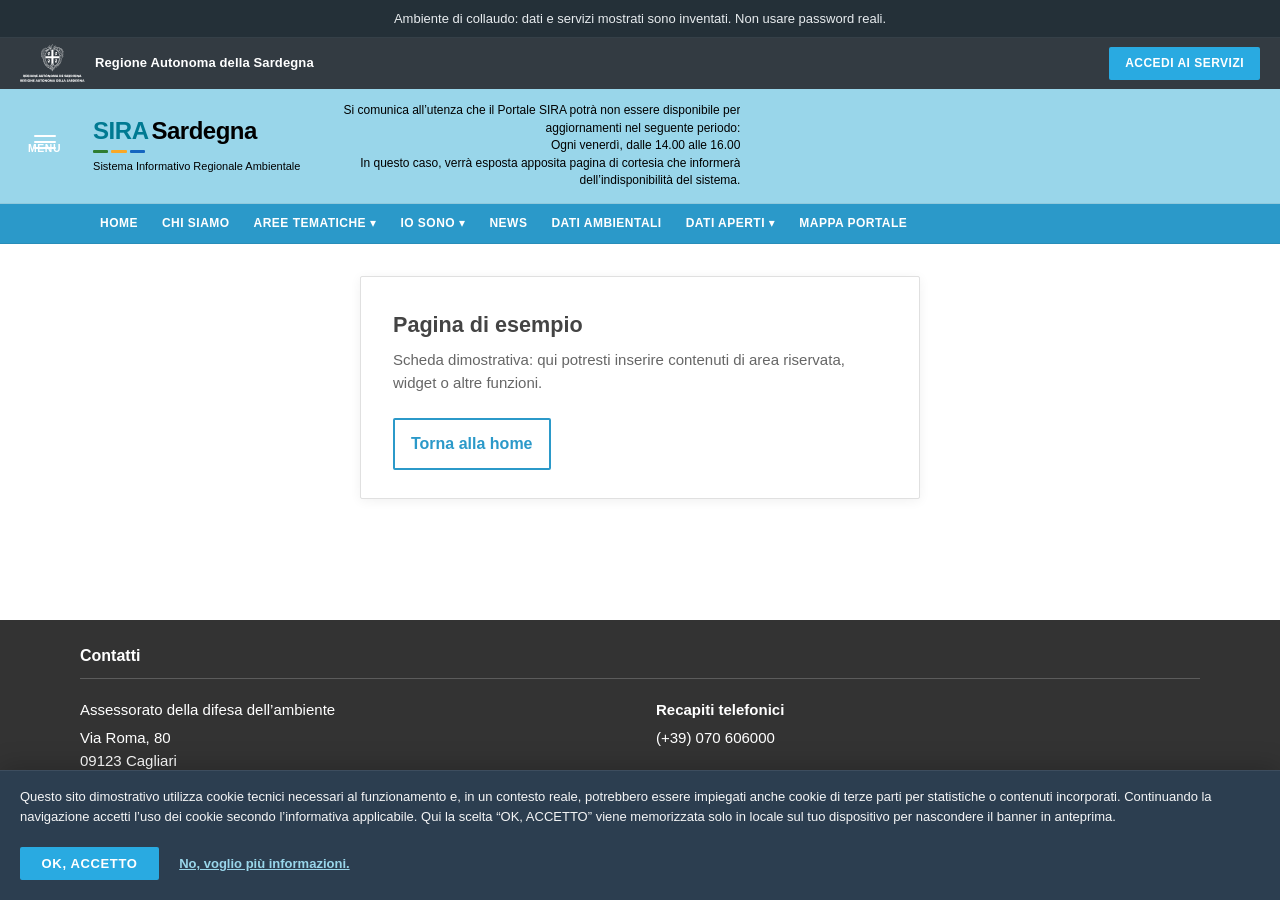
==== commit 806c8a26: "Add files via upload" ====
--- a/dashboard.html
+++ b/dashboard.html
@@ -36,50 +36,59 @@
         </div>
       </div>
 
-      <div class="site-header__ribbon">
-        <button
-          type="button"
-          class="site-header__menu"
-          aria-expanded="false"
-          aria-controls="site-primary-nav"
+      <div class="site-header__sticky">
+        <div class="site-header__ribbon">
+          <button
+            type="button"
+            class="site-header__menu"
+            aria-expanded="false"
+            aria-controls="site-primary-nav"
+          >
+            <span class="site-header__menu-bars" aria-hidden="true"></span>
+            <span class="site-header__menu-label">Menu</span>
+          </button>
+
+          <a class="siralogo" href="index.html">
+            <span class="siralogo__title"
+              ><span class="siralogo__sira">SIRA</span
+              ><span class="siralogo__sardegna">Sardegna</span></span
+            >
+            <span class="siralogo__trirule" aria-hidden="true">
+              <span></span><span></span><span></span>
+            </span>
+            <span class="siralogo__subtitle"
+              >Sistema Informativo Regionale Ambientale</span
+            >
+          </a>
+
+          <p class="site-header__notice">
+            Si comunica all’utenza che il Portale SIRA potrà non essere
+            disponibile per aggiornamenti nel seguente periodo:<br />
+            Ogni venerdì, dalle 14.00 alle 16.00<br />
+            In questo caso, verrà esposta apposita pagina di cortesia che
+            informerà dell’indisponibilità del sistema.
+          </p>
+        </div>
+
+        <nav
+          id="site-primary-nav"
+          class="site-nav"
+          aria-label="Navigazione principale"
         >
-          <span class="site-header__menu-bars" aria-hidden="true"></span>
-          <span class="site-header__menu-label">Menu</span>
-        </button>
-
-        <a class="siralogo" href="index.html">
-          <span class="siralogo__title"
-            ><span class="siralogo__sira">SIRA</span
-            ><span class="siralogo__sardegna">Sardegna</span></span
-          >
-          <span class="siralogo__subtitle"
-            >Sistema informativo regionale ambientale</span
-          >
-        </a>
-
-        <p class="site-header__notice">
-          Avviso dimostrativo: il sistema potrebbe non essere disponibile in
-          finestre di manutenzione programmate (es. giorni feriali 14:00–16:00).
-          Testo di esempio senza valore operativo.
-        </p>
+          <ul class="site-nav__list">
+            <li><a href="index.html">Home</a></li>
+            <li><a href="#">Chi siamo</a></li>
+            <li>
+              <a href="#">Aree tematiche <span aria-hidden="true">▾</span></a>
+            </li>
+            <li><a href="#">Io sono <span aria-hidden="true">▾</span></a></li>
+            <li><a href="#">News</a></li>
+            <li><a href="#">Dati ambientali</a></li>
+            <li><a href="#">Dati aperti <span aria-hidden="true">▾</span></a></li>
+            <li><a href="#">Mappa portale</a></li>
+          </ul>
+        </nav>
       </div>
-
-      <nav
-        id="site-primary-nav"
-        class="site-nav"
-        aria-label="Navigazione principale"
-      >
-        <ul class="site-nav__list">
-          <li><a href="index.html">Home</a></li>
-          <li><a href="#">Chi siamo</a></li>
-          <li><a href="#">Aree tematiche <span aria-hidden="true">▾</span></a></li>
-          <li><a href="#">Io sono <span aria-hidden="true">▾</span></a></li>
-          <li><a href="#">News</a></li>
-          <li><a href="#">Dati ambientali</a></li>
-          <li><a href="#">Dati aperti <span aria-hidden="true">▾</span></a></li>
-          <li><a href="#">Mappa portale</a></li>
-        </ul>
-      </nav>
     </header>
 
     <div class="page-wrap">
--- a/styles.css
+++ b/styles.css
@@ -5,19 +5,29 @@
   --color-text: #444444;
   --color-muted: #666666;
   --color-border: #e0e0e0;
-  --color-util-bg: #2b2b2b;
-  --color-header-ribbon: #e8f2f8;
-  --color-nav-bg: #2a9d8f;
-  --color-nav-bg-hover: #238a7e;
-  --color-accent: #48c9b0;
-  --color-accent-hover: #3db9a1;
+  /* SIRA reference palette (header / nav) */
+  --color-util-bg: #333b42;
+  --color-header-ribbon: #99d6ea;
+  --color-nav-bg: #2b99c9;
+  --color-nav-bg-hover: #2588b5;
+  --color-util-cta: #29aae1;
+  --color-util-cta-hover: #2196d3;
+  --color-siralogo-sira: #007a92;
+  --color-tri-green: #2e7d32;
+  --color-tri-amber: #f9a825;
+  --color-tri-blue: #1565c0;
+  --color-accent: #29aae1;
+  --color-accent-hover: #2196d3;
   --color-footer-bg: #333333;
   --color-cookie-bg: #2c3e50;
   --color-demo-bar: #243038;
   --radius: 2px;
-  --focus-ring: 0 0 0 3px rgba(72, 201, 176, 0.45);
+  --focus-ring: 0 0 0 3px rgba(43, 153, 201, 0.45);
   --layout-max: 1120px;
   --header-util-height: 44px;
+  /* Set by app.js from .demo-banner height so sticky sits below it */
+  --sticky-top-offset: 0px;
+  --ease-header: 0.22s ease;
 }
 
 *,
@@ -59,7 +69,20 @@
   position: relative;
   z-index: 50;
   flex-shrink: 0;
-  box-shadow: 0 1px 0 rgba(0, 0, 0, 0.06);
+}
+
+/* Ribbon + nav stay under demo-banner while scrolling; util bar scrolls away */
+.site-header__sticky {
+  position: sticky;
+  top: var(--sticky-top-offset);
+  z-index: 150;
+  width: 100%;
+  background: var(--color-header-ribbon);
+  transition: box-shadow var(--ease-header);
+}
+
+.site-header--stuck .site-header__sticky {
+  box-shadow: 0 4px 14px rgba(0, 0, 0, 0.18);
 }
 
 .site-header__util {
@@ -118,14 +141,14 @@
   text-transform: uppercase;
   text-decoration: none;
   color: #fff;
-  background: var(--color-accent);
+  background: var(--color-util-cta);
   border: none;
   border-radius: var(--radius);
   transition: background 0.15s ease;
 }
 
 .site-header__util-cta:hover {
-  background: var(--color-accent-hover);
+  background: var(--color-util-cta-hover);
   color: #fff;
 }
 
@@ -142,6 +165,12 @@
   padding: 0.85rem 1.25rem;
   background: var(--color-header-ribbon);
   border-bottom: 1px solid rgba(0, 0, 0, 0.06);
+  transition: padding var(--ease-header);
+}
+
+.site-header--stuck .site-header__ribbon {
+  padding-top: 0.5rem;
+  padding-bottom: 0.5rem;
 }
 
 .site-header__menu {
@@ -154,7 +183,7 @@
   margin: 0;
   border: none;
   background: transparent;
-  color: var(--color-nav-bg);
+  color: #fff;
   font: inherit;
   cursor: pointer;
   flex-shrink: 0;
@@ -179,40 +208,70 @@
   font-weight: 700;
   text-transform: uppercase;
   letter-spacing: 0.06em;
-  color: var(--color-nav-bg);
+  color: #fff;
 }
 
 /* --- siralogo (replaces legacy portal logo naming) --- */
 .siralogo {
   display: flex;
   flex-direction: column;
-  gap: 0.15rem;
+  gap: 0;
   text-decoration: none;
-  color: #111;
+  color: #000;
   flex-shrink: 0;
 }
 
 .siralogo__title {
   font-size: 1.5rem;
-  font-weight: 700;
   line-height: 1.1;
   letter-spacing: -0.02em;
 }
 
 .siralogo__sira {
   margin-right: 0.12em;
+  font-weight: 600;
+  color: var(--color-siralogo-sira);
 }
 
 .siralogo__sardegna {
   font-weight: 700;
+  color: #000;
+}
+
+.siralogo__trirule {
+  display: flex;
+  gap: 3px;
+  width: 3.25rem;
+  height: 3px;
+  margin: 0.35rem 0 0.4rem;
+}
+
+.siralogo__trirule > span {
+  flex: 1;
+  min-width: 0;
+  height: 100%;
+  border-radius: 1px;
+}
+
+.siralogo__trirule > span:nth-child(1) {
+  background: var(--color-tri-green);
+}
+
+.siralogo__trirule > span:nth-child(2) {
+  background: var(--color-tri-amber);
+}
+
+.siralogo__trirule > span:nth-child(3) {
+  background: var(--color-tri-blue);
 }
 
 .siralogo__subtitle {
-  font-size: 0.8125rem;
+  font-size: 0.6875rem;
   font-weight: 400;
-  color: #111;
-  max-width: 280px;
-  line-height: 1.3;
+  color: #000;
+  max-width: 20rem;
+  line-height: 1.25;
+  text-transform: none;
 }
 
 .site-header__notice {
@@ -220,9 +279,24 @@
   margin: 0;
   min-width: 0;
   font-size: 0.75rem;
-  color: var(--color-text);
+  font-weight: 400;
+  color: #000;
   line-height: 1.45;
-  max-width: 420px;
+  max-width: 26rem;
+  text-align: right;
+  align-self: flex-start;
+  transition: max-height var(--ease-header), opacity var(--ease-header),
+    margin var(--ease-header);
+  max-height: 12rem;
+  opacity: 1;
+  overflow: hidden;
+}
+
+.site-header--stuck .site-header__notice {
+  max-height: 0;
+  opacity: 0;
+  margin: 0;
+  pointer-events: none;
 }
 
 /* --- Primary nav --- */
@@ -334,7 +408,7 @@
   left: 0;
   width: 2.5rem;
   height: 3px;
-  background: var(--color-accent);
+  background: var(--color-nav-bg);
   border-radius: 1px;
 }
 
@@ -515,7 +589,7 @@
 }
 
 .btn--secondary:hover:not(:disabled) {
-  background: #f0faf8;
+  background: #e8f4fa;
 }
 
 /* --- Cookie banner --- */
@@ -566,8 +640,8 @@
   font-weight: 700;
   letter-spacing: 0.05em;
   text-transform: uppercase;
-  color: #111;
-  background: var(--color-accent);
+  color: #fff;
+  background: var(--color-util-cta);
   border: none;
   border-radius: var(--radius);
   cursor: pointer;
@@ -575,7 +649,7 @@
 }
 
 .cookie-banner__accept:hover {
-  background: var(--color-accent-hover);
+  background: var(--color-util-cta-hover);
 }
 
 .cookie-banner__accept:focus-visible {
@@ -586,12 +660,12 @@
 .cookie-banner__more {
   font-size: 0.8125rem;
   font-weight: 600;
-  color: var(--color-accent);
+  color: var(--color-header-ribbon);
   text-decoration: underline;
 }
 
 .cookie-banner__more:hover {
-  color: #7fe8d4;
+  color: #cceef9;
 }
 
 /* --- Responsive --- */
@@ -611,6 +685,8 @@
   .site-header__notice {
     flex-basis: 100%;
     max-width: none;
+    text-align: left;
+    align-self: stretch;
   }
 
   .site-nav__list {
@@ -654,3 +730,11 @@
     padding-bottom: 6rem;
   }
 }
+
+@media (prefers-reduced-motion: reduce) {
+  .site-header__ribbon,
+  .site-header__sticky,
+  .site-header__notice {
+    transition: none;
+  }
+}
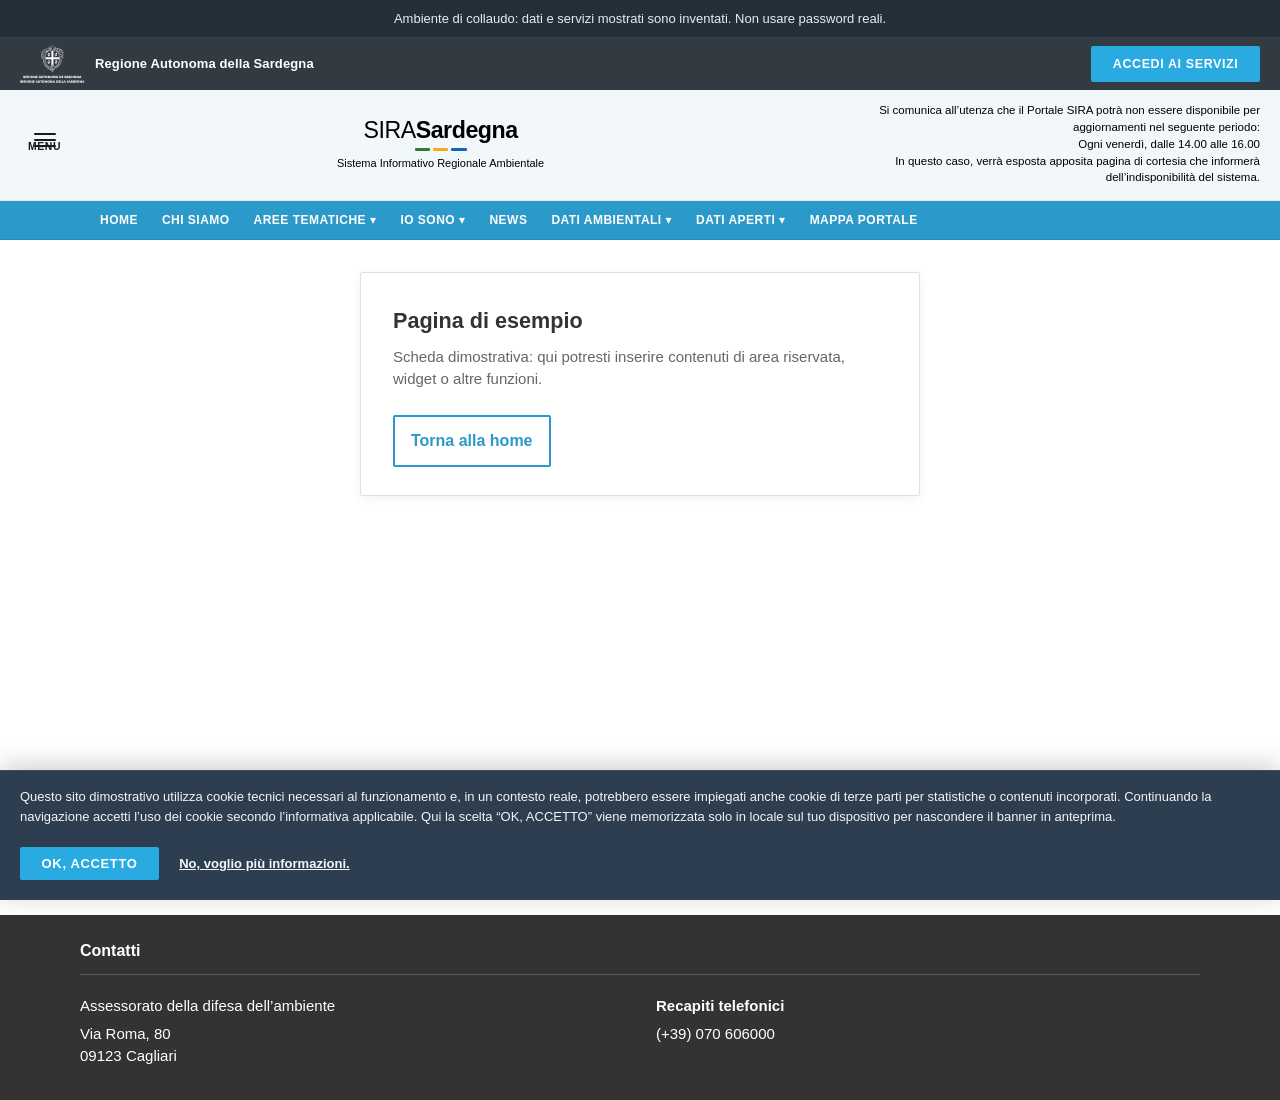
==== commit bf92e1c1: "Add files via upload" ====
--- a/dashboard.html
+++ b/dashboard.html
@@ -36,59 +36,59 @@
         </div>
       </div>
 
-      <div class="site-header__sticky">
-        <div class="site-header__ribbon">
-          <button
-            type="button"
-            class="site-header__menu"
-            aria-expanded="false"
-            aria-controls="site-primary-nav"
+      <div class="site-header__ribbon">
+        <button
+          type="button"
+          class="site-header__menu"
+          aria-expanded="false"
+          aria-controls="site-primary-nav"
+        >
+          <span class="site-header__menu-bars" aria-hidden="true"></span>
+          <span class="site-header__menu-label">Menu</span>
+        </button>
+
+        <a class="siralogo" href="index.html">
+          <span class="siralogo__title"
+            ><span class="siralogo__sira">SIRA</span
+            ><span class="siralogo__sardegna">Sardegna</span></span
           >
-            <span class="site-header__menu-bars" aria-hidden="true"></span>
-            <span class="site-header__menu-label">Menu</span>
-          </button>
+          <span class="siralogo__trirule" aria-hidden="true">
+            <span></span><span></span><span></span>
+          </span>
+          <span class="siralogo__subtitle"
+            >Sistema Informativo Regionale Ambientale</span
+          >
+        </a>
 
-          <a class="siralogo" href="index.html">
-            <span class="siralogo__title"
-              ><span class="siralogo__sira">SIRA</span
-              ><span class="siralogo__sardegna">Sardegna</span></span
-            >
-            <span class="siralogo__trirule" aria-hidden="true">
-              <span></span><span></span><span></span>
-            </span>
-            <span class="siralogo__subtitle"
-              >Sistema Informativo Regionale Ambientale</span
-            >
-          </a>
+        <p class="site-header__notice">
+          Si comunica all’utenza che il Portale SIRA potrà non essere
+          disponibile per aggiornamenti nel seguente periodo:<br />
+          Ogni venerdì, dalle 14.00 alle 16.00<br />
+          In questo caso, verrà esposta apposita pagina di cortesia che
+          informerà dell’indisponibilità del sistema.
+        </p>
+      </div>
 
-          <p class="site-header__notice">
-            Si comunica all’utenza che il Portale SIRA potrà non essere
-            disponibile per aggiornamenti nel seguente periodo:<br />
-            Ogni venerdì, dalle 14.00 alle 16.00<br />
-            In questo caso, verrà esposta apposita pagina di cortesia che
-            informerà dell’indisponibilità del sistema.
-          </p>
-        </div>
-
-        <nav
-          id="site-primary-nav"
-          class="site-nav"
-          aria-label="Navigazione principale"
-        >
-          <ul class="site-nav__list">
-            <li><a href="index.html">Home</a></li>
-            <li><a href="#">Chi siamo</a></li>
-            <li>
-              <a href="#">Aree tematiche <span aria-hidden="true">▾</span></a>
-            </li>
-            <li><a href="#">Io sono <span aria-hidden="true">▾</span></a></li>
-            <li><a href="#">News</a></li>
-            <li><a href="#">Dati ambientali</a></li>
-            <li><a href="#">Dati aperti <span aria-hidden="true">▾</span></a></li>
-            <li><a href="#">Mappa portale</a></li>
-          </ul>
-        </nav>
-      </div>
+      <nav
+        id="site-primary-nav"
+        class="site-nav"
+        aria-label="Navigazione principale"
+      >
+        <ul class="site-nav__list">
+          <li><a href="index.html">Home</a></li>
+          <li><a href="#">Chi siamo</a></li>
+          <li>
+            <a href="#">Aree tematiche <span aria-hidden="true">▾</span></a>
+          </li>
+          <li><a href="#">Io sono <span aria-hidden="true">▾</span></a></li>
+          <li><a href="#">News</a></li>
+          <li>
+            <a href="#">Dati ambientali <span aria-hidden="true">▾</span></a>
+          </li>
+          <li><a href="#">Dati aperti <span aria-hidden="true">▾</span></a></li>
+          <li><a href="#">Mappa portale</a></li>
+        </ul>
+      </nav>
     </header>
 
     <div class="page-wrap">
--- a/styles.css
+++ b/styles.css
@@ -2,17 +2,15 @@
 
 :root {
   --color-page-bg: #ffffff;
-  --color-text: #444444;
+  --color-text: #333333;
   --color-muted: #666666;
   --color-border: #e0e0e0;
-  /* SIRA reference palette (header / nav) */
   --color-util-bg: #333b42;
-  --color-header-ribbon: #99d6ea;
+  --color-header-ribbon: #f2f7fa;
   --color-nav-bg: #2b99c9;
   --color-nav-bg-hover: #2588b5;
   --color-util-cta: #29aae1;
   --color-util-cta-hover: #2196d3;
-  --color-siralogo-sira: #007a92;
   --color-tri-green: #2e7d32;
   --color-tri-amber: #f9a825;
   --color-tri-blue: #1565c0;
@@ -24,10 +22,9 @@
   --radius: 2px;
   --focus-ring: 0 0 0 3px rgba(43, 153, 201, 0.45);
   --layout-max: 1120px;
-  --header-util-height: 44px;
-  /* Set by app.js from .demo-banner height so sticky sits below it */
+  --header-util-height: 48px;
   --sticky-top-offset: 0px;
-  --ease-header: 0.22s ease;
+  --ease-header: 0.28s cubic-bezier(0.4, 0, 0.2, 1);
 }
 
 *,
@@ -64,25 +61,20 @@
   border-bottom: 1px solid rgba(255, 255, 255, 0.08);
 }
 
-/* --- Site header --- */
+/* --- Site header: whole block sticks under .demo-banner; compacts on scroll --- */
 .site-header {
-  position: relative;
-  z-index: 50;
-  flex-shrink: 0;
-}
-
-/* Ribbon + nav stay under demo-banner while scrolling; util bar scrolls away */
-.site-header__sticky {
   position: sticky;
   top: var(--sticky-top-offset);
   z-index: 150;
+  flex-shrink: 0;
+  align-self: flex-start;
   width: 100%;
   background: var(--color-header-ribbon);
   transition: box-shadow var(--ease-header);
 }
 
-.site-header--stuck .site-header__sticky {
-  box-shadow: 0 4px 14px rgba(0, 0, 0, 0.18);
+.site-header--scrolled {
+  box-shadow: 0 3px 14px rgba(0, 0, 0, 0.14);
 }
 
 .site-header__util {
@@ -91,10 +83,23 @@
   justify-content: space-between;
   gap: 1rem;
   min-height: var(--header-util-height);
-  padding: 0.4rem 1.25rem;
+  padding: 0.45rem 1.25rem;
   background: var(--color-util-bg);
   color: #fff;
   font-size: 0.8125rem;
+  max-height: 120px;
+  overflow: hidden;
+  transition: max-height var(--ease-header), opacity var(--ease-header),
+    padding var(--ease-header), min-height var(--ease-header);
+}
+
+.site-header--scrolled .site-header__util {
+  max-height: 0;
+  min-height: 0;
+  opacity: 0;
+  padding-top: 0;
+  padding-bottom: 0;
+  pointer-events: none;
 }
 
 .site-header__util-start {
@@ -134,10 +139,11 @@
   display: inline-flex;
   align-items: center;
   justify-content: center;
-  padding: 0.45rem 1rem;
-  font-size: 0.75rem;
+  min-height: 2.25rem;
+  padding: 0.5rem 1.35rem;
+  font-size: 0.78rem;
   font-weight: 700;
-  letter-spacing: 0.04em;
+  letter-spacing: 0.05em;
   text-transform: uppercase;
   text-decoration: none;
   color: #fff;
@@ -158,19 +164,19 @@
 }
 
 .site-header__ribbon {
-  display: flex;
-  flex-wrap: wrap;
-  align-items: center;
-  gap: 1rem 1.5rem;
-  padding: 0.85rem 1.25rem;
+  display: grid;
+  grid-template-columns: auto minmax(0, 1fr) minmax(12rem, 28rem);
+  align-items: center;
+  gap: 0.75rem 1.5rem;
+  padding: 0.75rem 1.25rem 0.85rem;
   background: var(--color-header-ribbon);
   border-bottom: 1px solid rgba(0, 0, 0, 0.06);
   transition: padding var(--ease-header);
 }
 
-.site-header--stuck .site-header__ribbon {
-  padding-top: 0.5rem;
-  padding-bottom: 0.5rem;
+.site-header--scrolled .site-header__ribbon {
+  padding-top: 0.4rem;
+  padding-bottom: 0.45rem;
 }
 
 .site-header__menu {
@@ -183,10 +189,11 @@
   margin: 0;
   border: none;
   background: transparent;
-  color: #fff;
+  color: #1a1a1a;
   font: inherit;
   cursor: pointer;
   flex-shrink: 0;
+  grid-column: 1;
 }
 
 .site-header__menu:focus-visible {
@@ -208,7 +215,7 @@
   font-weight: 700;
   text-transform: uppercase;
   letter-spacing: 0.06em;
-  color: #fff;
+  color: #1a1a1a;
 }
 
 /* --- siralogo (replaces legacy portal logo naming) --- */
@@ -216,21 +223,25 @@
   display: flex;
   flex-direction: column;
   gap: 0;
+  align-items: center;
   text-decoration: none;
   color: #000;
   flex-shrink: 0;
+  grid-column: 2;
+  justify-self: center;
+  text-align: center;
+  transition: transform var(--ease-header);
 }
 
 .siralogo__title {
-  font-size: 1.5rem;
-  line-height: 1.1;
+  font-size: 1.45rem;
+  line-height: 1.05;
   letter-spacing: -0.02em;
 }
 
 .siralogo__sira {
-  margin-right: 0.12em;
-  font-weight: 600;
-  color: var(--color-siralogo-sira);
+  font-weight: 400;
+  color: #000;
 }
 
 .siralogo__sardegna {
@@ -238,12 +249,23 @@
   color: #000;
 }
 
+.site-header--scrolled .siralogo {
+  transform: scale(0.94);
+}
+
+.site-header--scrolled .siralogo__title {
+  font-size: 1.2rem;
+}
+
 .siralogo__trirule {
   display: flex;
   gap: 3px;
   width: 3.25rem;
   height: 3px;
-  margin: 0.35rem 0 0.4rem;
+  margin: 0.35rem 0 0.35rem;
+  max-height: 12px;
+  transition: opacity var(--ease-header), max-height var(--ease-header),
+    margin var(--ease-header);
 }
 
 .siralogo__trirule > span {
@@ -269,30 +291,47 @@
   font-size: 0.6875rem;
   font-weight: 400;
   color: #000;
-  max-width: 20rem;
+  max-width: 22rem;
   line-height: 1.25;
   text-transform: none;
+  max-height: 4rem;
+  transition: max-height var(--ease-header), opacity var(--ease-header),
+    margin var(--ease-header);
+}
+
+.site-header--scrolled .siralogo__subtitle {
+  max-height: 0;
+  opacity: 0;
+  margin: 0;
+  overflow: hidden;
+}
+
+.site-header--scrolled .siralogo__trirule {
+  max-height: 0;
+  opacity: 0;
+  margin: 0.15rem 0;
+  overflow: hidden;
 }
 
 .site-header__notice {
-  flex: 1 1 200px;
   margin: 0;
   min-width: 0;
-  font-size: 0.75rem;
+  font-size: 0.72rem;
   font-weight: 400;
   color: #000;
   line-height: 1.45;
-  max-width: 26rem;
   text-align: right;
-  align-self: flex-start;
+  justify-self: end;
+  align-self: center;
+  grid-column: 3;
   transition: max-height var(--ease-header), opacity var(--ease-header),
     margin var(--ease-header);
-  max-height: 12rem;
+  max-height: 14rem;
   opacity: 1;
   overflow: hidden;
 }
 
-.site-header--stuck .site-header__notice {
+.site-header--scrolled .site-header__notice {
   max-height: 0;
   opacity: 0;
   margin: 0;
@@ -330,7 +369,12 @@
   text-decoration: none;
   color: #fff;
   white-space: nowrap;
-  transition: background 0.12s ease;
+  transition: background 0.12s ease, padding var(--ease-header);
+}
+
+.site-header--scrolled .site-nav__list a {
+  padding-top: 0.45rem;
+  padding-bottom: 0.45rem;
 }
 
 .site-nav__list a:hover {
@@ -348,6 +392,7 @@
   flex: 1 0 auto;
   background: #fff;
   padding: 1.25rem 1.25rem 2.5rem;
+  min-height: 85vh;
 }
 
 .site-main__inner {
@@ -514,6 +559,7 @@
   justify-content: flex-start;
   padding: 2rem 1rem 3rem;
   background: #fff;
+  min-height: 75vh;
 }
 
 .card {
@@ -682,11 +728,26 @@
     grid-template-columns: 1fr;
   }
 
+  .site-header__ribbon {
+    grid-template-columns: 1fr;
+    justify-items: center;
+    gap: 1rem;
+  }
+
+  .site-header__menu {
+    grid-column: 1;
+    justify-self: start;
+  }
+
+  .siralogo {
+    grid-column: 1;
+  }
+
   .site-header__notice {
-    flex-basis: 100%;
+    grid-column: 1;
+    justify-self: stretch;
     max-width: none;
     text-align: left;
-    align-self: stretch;
   }
 
   .site-nav__list {
@@ -716,10 +777,13 @@
   }
 
   .site-header__ribbon {
-    flex-direction: column;
+    justify-items: start;
+  }
+
+  .siralogo {
     align-items: flex-start;
-  }
-}
+    text-align: left;
+  }
 
 body:has(.cookie-banner:not([hidden])) {
   padding-bottom: 8rem;
@@ -732,9 +796,14 @@
 }
 
 @media (prefers-reduced-motion: reduce) {
+  .site-header,
   .site-header__ribbon,
-  .site-header__sticky,
-  .site-header__notice {
+  .site-header__util,
+  .site-header__notice,
+  .siralogo,
+  .siralogo__subtitle,
+  .siralogo__trirule,
+  .site-nav__list a {
     transition: none;
   }
 }
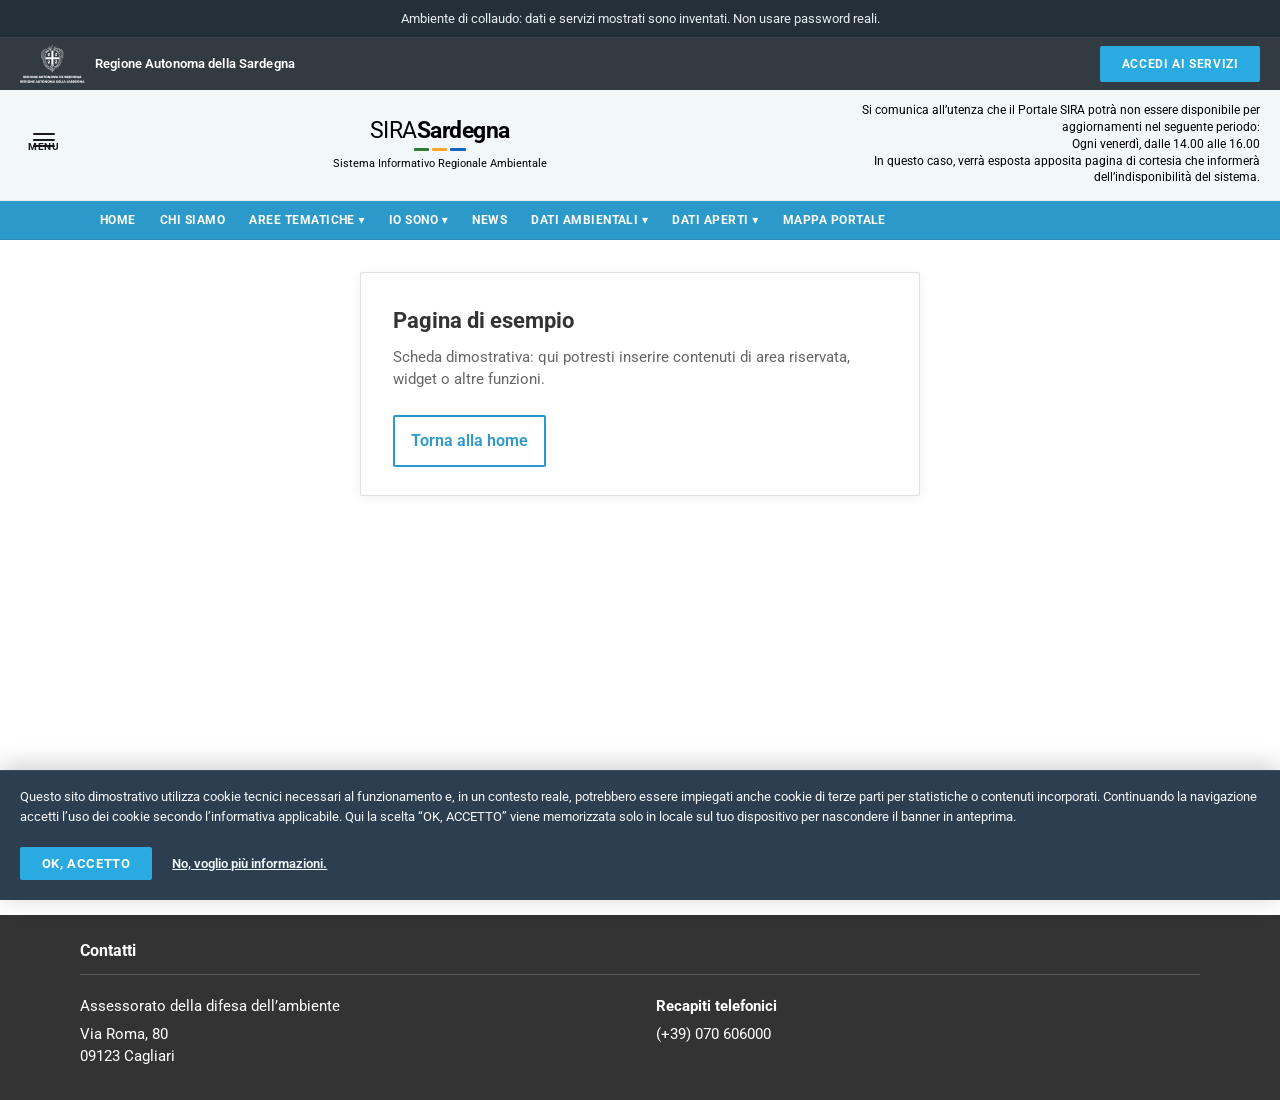
==== commit 02cf73d8: "Add files via upload" ====
--- a/dashboard.html
+++ b/dashboard.html
@@ -6,6 +6,12 @@
     <meta name="viewport" content="width=device-width, initial-scale=1" />
     <meta name="robots" content="noindex, nofollow" />
     <title>Area riservata — SIRA Sardegna (demo)</title>
+    <link rel="preconnect" href="https://fonts.googleapis.com" />
+    <link rel="preconnect" href="https://fonts.gstatic.com" crossorigin />
+    <link
+      href="https://fonts.googleapis.com/css2?family=Roboto:ital,wght@0,400;0,500;0,700;1,400&display=swap"
+      rel="stylesheet"
+    />
     <link rel="stylesheet" href="styles.css" />
   </head>
   <body data-page="dashboard">
--- a/styles.css
+++ b/styles.css
@@ -25,6 +25,8 @@
   --header-util-height: 48px;
   --sticky-top-offset: 0px;
   --ease-header: 0.28s cubic-bezier(0.4, 0, 0.2, 1);
+  /* Roboto loaded via Google Fonts in HTML; swap to local @font-face in assets/ if offline */
+  --font-sans: Roboto, system-ui, -apple-system, "Segoe UI", sans-serif;
 }
 
 *,
@@ -42,7 +44,7 @@
   min-height: 100vh;
   display: flex;
   flex-direction: column;
-  font-family: Arial, Helvetica, system-ui, sans-serif;
+  font-family: var(--font-sans);
   background: var(--color-page-bg);
   color: var(--color-text);
   line-height: 1.5;
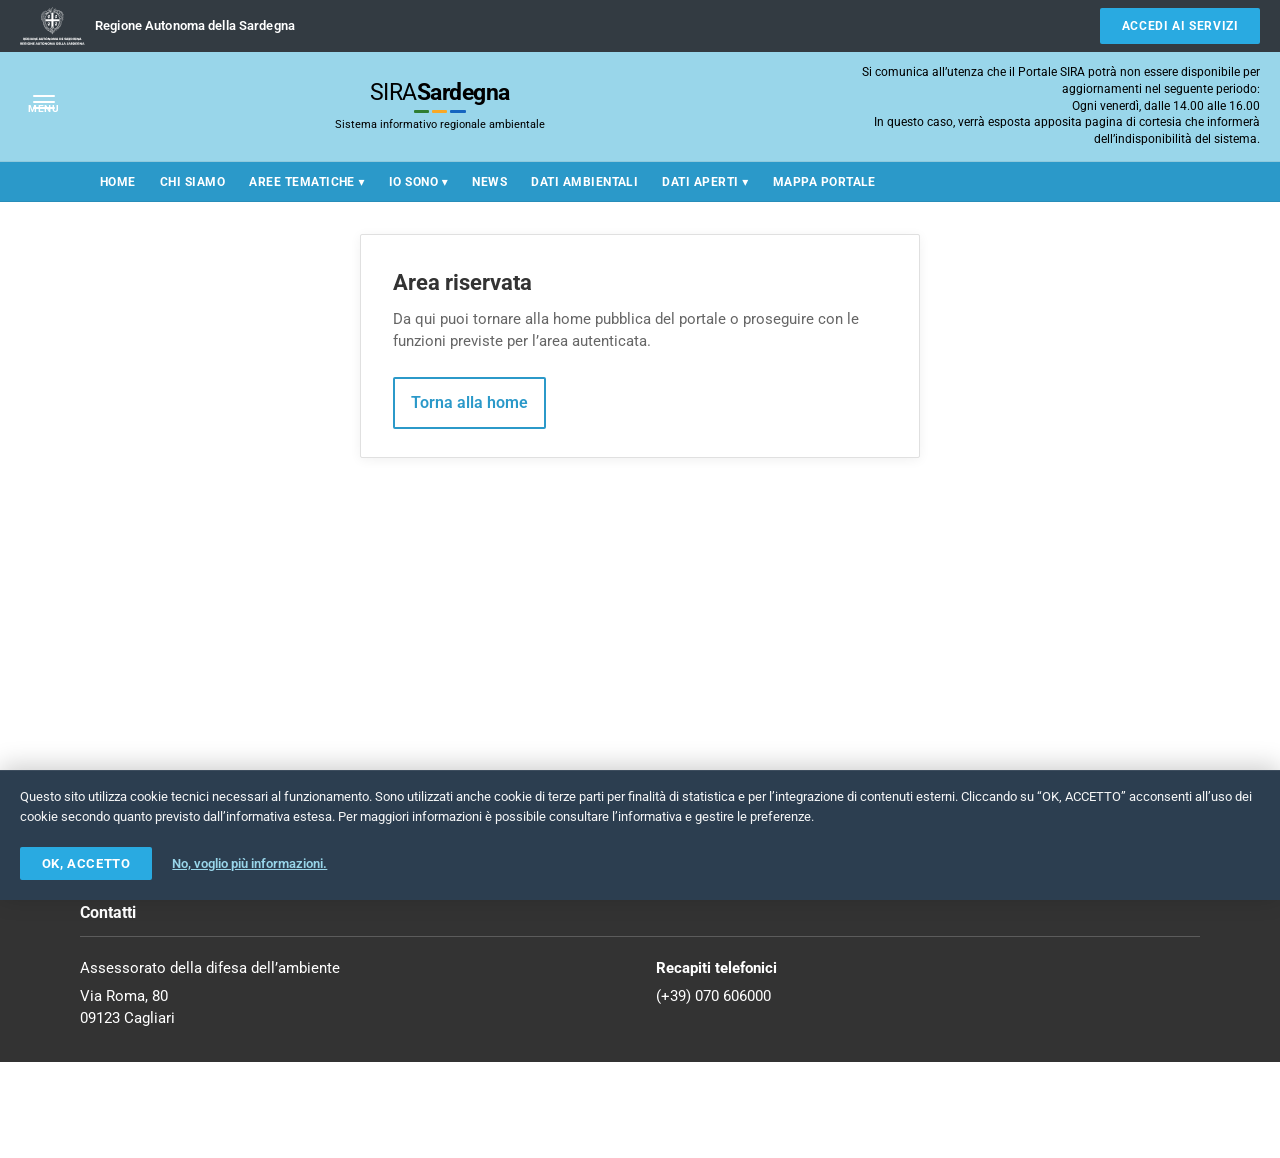
==== commit 40fed274: "Add files via upload" ====
--- a/dashboard.html
+++ b/dashboard.html
@@ -5,7 +5,7 @@
     <meta charset="utf-8" />
     <meta name="viewport" content="width=device-width, initial-scale=1" />
     <meta name="robots" content="noindex, nofollow" />
-    <title>Area riservata — SIRA Sardegna (demo)</title>
+    <title>Area riservata — SIRA Sardegna</title>
     <link rel="preconnect" href="https://fonts.googleapis.com" />
     <link rel="preconnect" href="https://fonts.gstatic.com" crossorigin />
     <link
@@ -15,11 +15,6 @@
     <link rel="stylesheet" href="styles.css" />
   </head>
   <body data-page="dashboard">
-    <div class="demo-banner" role="status">
-      Ambiente di collaudo: dati e servizi mostrati sono inventati. Non usare
-      password reali.
-    </div>
-
     <header class="site-header">
       <div class="site-header__util">
         <div class="site-header__util-start">
@@ -38,7 +33,7 @@
           </div>
         </div>
         <div class="site-header__util-end">
-          <a class="site-header__util-cta" href="#">Accedi ai servizi</a>
+          <a class="site-header__util-cta" href="#">ACCEDI AI SERVIZI</a>
         </div>
       </div>
 
@@ -62,7 +57,7 @@
             <span></span><span></span><span></span>
           </span>
           <span class="siralogo__subtitle"
-            >Sistema Informativo Regionale Ambientale</span
+            >Sistema informativo regionale ambientale</span
           >
         </a>
 
@@ -88,9 +83,7 @@
           </li>
           <li><a href="#">Io sono <span aria-hidden="true">▾</span></a></li>
           <li><a href="#">News</a></li>
-          <li>
-            <a href="#">Dati ambientali <span aria-hidden="true">▾</span></a>
-          </li>
+          <li><a href="#">Dati ambientali</a></li>
           <li><a href="#">Dati aperti <span aria-hidden="true">▾</span></a></li>
           <li><a href="#">Mappa portale</a></li>
         </ul>
@@ -100,10 +93,10 @@
     <div class="page-wrap">
       <main class="card card--wide" aria-labelledby="dash-title">
         <div class="dashboard-header">
-          <h2 id="dash-title">Pagina di esempio</h2>
+          <h2 id="dash-title">Area riservata</h2>
           <p>
-            Scheda dimostrativa: qui potresti inserire contenuti di area
-            riservata, widget o altre funzioni.
+            Da qui puoi tornare alla home pubblica del portale o proseguire con
+            le funzioni previste per l’area autenticata.
           </p>
         </div>
         <div class="actions">
@@ -134,15 +127,15 @@
       id="cookie-banner"
       class="cookie-banner"
       role="region"
-      aria-label="Informativa cookie dimostrativa"
+      aria-label="Informativa sui cookie"
     >
       <p class="cookie-banner__text">
-        Questo sito dimostrativo utilizza cookie tecnici necessari al funzionamento
-        e, in un contesto reale, potrebbero essere impiegati anche cookie di terze
-        parti per statistiche o contenuti incorporati. Continuando la navigazione
-        accetti l’uso dei cookie secondo l’informativa applicabile. Qui la scelta
-        “OK, ACCETTO” viene memorizzata solo in locale sul tuo dispositivo per
-        nascondere il banner in anteprima.
+        Questo sito utilizza cookie tecnici necessari al funzionamento. Sono
+        utilizzati anche cookie di terze parti per finalità di statistica e per
+        l’integrazione di contenuti esterni. Cliccando su “OK, ACCETTO” acconsenti
+        all’uso dei cookie secondo quanto previsto dall’informativa estesa. Per
+        maggiori informazioni è possibile consultare l’informativa e gestire le
+        preferenze.
       </p>
       <div class="cookie-banner__actions">
         <button type="button" id="cookie-accept" class="cookie-banner__accept">
--- a/styles.css
+++ b/styles.css
@@ -6,8 +6,11 @@
   --color-muted: #666666;
   --color-border: #e0e0e0;
   --color-util-bg: #333b42;
-  --color-header-ribbon: #f2f7fa;
+  --color-header-ribbon-open: #99d6ea;
+  --color-header-ribbon-collapsed: #ffffff;
   --color-nav-bg: #2b99c9;
+  --color-nav-bg-hover: #2588b5;
+  --color-section-accent: #46acc2;
   --color-nav-bg-hover: #2588b5;
   --color-util-cta: #29aae1;
   --color-util-cta-hover: #2196d3;
@@ -63,7 +66,7 @@
   border-bottom: 1px solid rgba(255, 255, 255, 0.08);
 }
 
-/* --- Site header: whole block sticks under .demo-banner; compacts on scroll --- */
+/* --- Site header: sticky; ribbon “open” = azzurro + menu bianco; “chiuso” = bianco + compatto --- */
 .site-header {
   position: sticky;
   top: var(--sticky-top-offset);
@@ -71,7 +74,7 @@
   flex-shrink: 0;
   align-self: flex-start;
   width: 100%;
-  background: var(--color-header-ribbon);
+  background: transparent;
   transition: box-shadow var(--ease-header);
 }
 
@@ -171,14 +174,31 @@
   align-items: center;
   gap: 0.75rem 1.5rem;
   padding: 0.75rem 1.25rem 0.85rem;
-  background: var(--color-header-ribbon);
+  background: var(--color-header-ribbon-open);
   border-bottom: 1px solid rgba(0, 0, 0, 0.06);
-  transition: padding var(--ease-header);
+  transition: padding var(--ease-header), background-color var(--ease-header);
 }
 
 .site-header--scrolled .site-header__ribbon {
-  padding-top: 0.4rem;
-  padding-bottom: 0.45rem;
+  display: flex;
+  flex-wrap: wrap;
+  align-items: center;
+  justify-content: flex-start;
+  gap: 0.65rem 1.25rem;
+  background: var(--color-header-ribbon-collapsed);
+  border-bottom: 1px solid rgba(0, 0, 0, 0.08);
+  padding-top: 0.35rem;
+  padding-bottom: 0.4rem;
+}
+
+.site-header:not(.site-header--scrolled) .site-header__menu,
+.site-header:not(.site-header--scrolled) .site-header__menu-label {
+  color: #fff;
+}
+
+.site-header--scrolled .site-header__menu,
+.site-header--scrolled .site-header__menu-label {
+  color: #1a1a1a;
 }
 
 .site-header__menu {
@@ -191,11 +211,19 @@
   margin: 0;
   border: none;
   background: transparent;
-  color: #1a1a1a;
   font: inherit;
   cursor: pointer;
   flex-shrink: 0;
   grid-column: 1;
+  transition: color var(--ease-header);
+}
+
+.site-header__menu-label {
+  font-size: 0.65rem;
+  font-weight: 700;
+  text-transform: uppercase;
+  letter-spacing: 0.06em;
+  transition: color var(--ease-header);
 }
 
 .site-header__menu:focus-visible {
@@ -212,14 +240,6 @@
   box-shadow: 0 6px 0 currentColor, 0 12px 0 currentColor;
 }
 
-.site-header__menu-label {
-  font-size: 0.65rem;
-  font-weight: 700;
-  text-transform: uppercase;
-  letter-spacing: 0.06em;
-  color: #1a1a1a;
-}
-
 /* --- siralogo (replaces legacy portal logo naming) --- */
 .siralogo {
   display: flex;
@@ -232,7 +252,23 @@
   grid-column: 2;
   justify-self: center;
   text-align: center;
-  transition: transform var(--ease-header);
+  transition: transform var(--ease-header), flex-direction var(--ease-header),
+    flex-grow var(--ease-header);
+}
+
+.site-header--scrolled .siralogo {
+  grid-column: unset;
+  flex: 1 1 10rem;
+  min-width: 0;
+  flex-direction: row;
+  align-items: baseline;
+  justify-content: center;
+  transform: none;
+  gap: 0;
+}
+
+.site-header--scrolled .siralogo__title {
+  font-size: 1.125rem;
 }
 
 .siralogo__title {
@@ -249,14 +285,6 @@
 .siralogo__sardegna {
   font-weight: 700;
   color: #000;
-}
-
-.site-header--scrolled .siralogo {
-  transform: scale(0.94);
-}
-
-.site-header--scrolled .siralogo__title {
-  font-size: 1.2rem;
 }
 
 .siralogo__trirule {
@@ -405,26 +433,30 @@
 .breadcrumb {
   margin: 0 0 1.5rem;
   font-size: 0.8125rem;
-  color: var(--color-muted);
+  font-weight: 500;
+  letter-spacing: 0.04em;
+  text-transform: uppercase;
+  color: var(--color-text);
 }
 
 .breadcrumb a {
-  color: var(--color-muted);
+  color: #111;
   text-decoration: none;
 }
 
 .breadcrumb a:hover {
   text-decoration: underline;
-  color: var(--color-text);
+  color: #000;
 }
 
 .breadcrumb__sep {
   margin: 0 0.35rem;
-  color: #999;
+  color: #9a9a9a;
 }
 
 .breadcrumb__current {
-  color: var(--color-text);
+  color: #111;
+  font-weight: 500;
 }
 
 .info-grid {
@@ -455,7 +487,7 @@
   left: 0;
   width: 2.5rem;
   height: 3px;
-  background: var(--color-nav-bg);
+  background: var(--color-section-accent);
   border-radius: 1px;
 }
 
@@ -708,7 +740,7 @@
 .cookie-banner__more {
   font-size: 0.8125rem;
   font-weight: 600;
-  color: var(--color-header-ribbon);
+  color: #99d6ea;
   text-decoration: underline;
 }
 
@@ -786,6 +818,7 @@
     align-items: flex-start;
     text-align: left;
   }
+}
 
 body:has(.cookie-banner:not([hidden])) {
   padding-bottom: 8rem;
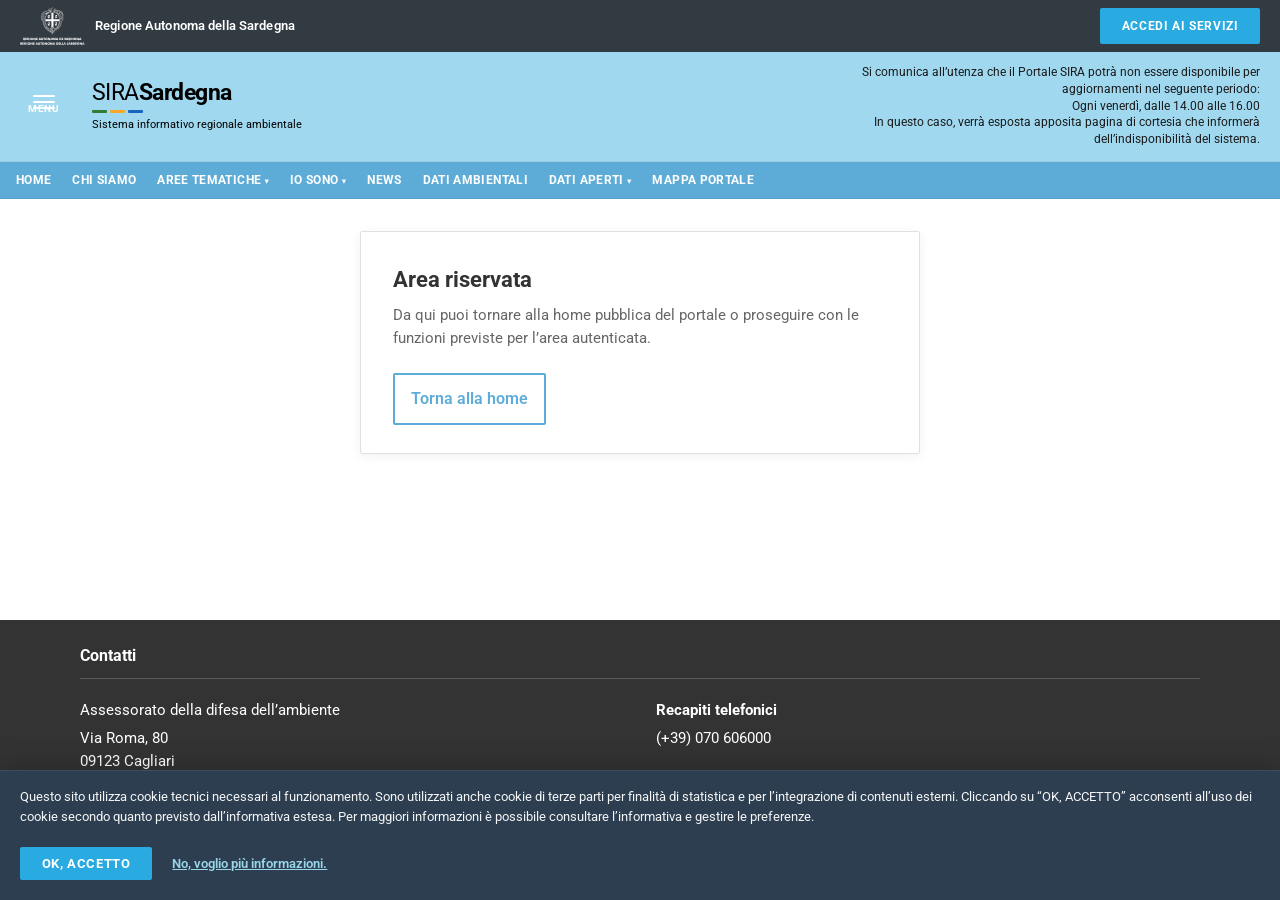
==== commit 4bf7a698: "Add files via upload" ====
--- a/dashboard.html
+++ b/dashboard.html
@@ -41,10 +41,12 @@
         <button
           type="button"
           class="site-header__menu"
+          id="site-menu-toggle"
           aria-expanded="false"
-          aria-controls="site-primary-nav"
+          aria-controls="site-drawer"
         >
           <span class="site-header__menu-bars" aria-hidden="true"></span>
+          <span class="site-header__menu-x" aria-hidden="true">×</span>
           <span class="site-header__menu-label">Menu</span>
         </button>
 
@@ -72,20 +74,81 @@
 
       <nav
         id="site-primary-nav"
-        class="site-nav"
+        class="site-nav site-nav--desktop"
         aria-label="Navigazione principale"
       >
         <ul class="site-nav__list">
-          <li><a href="index.html">Home</a></li>
-          <li><a href="#">Chi siamo</a></li>
-          <li>
-            <a href="#">Aree tematiche <span aria-hidden="true">▾</span></a>
-          </li>
-          <li><a href="#">Io sono <span aria-hidden="true">▾</span></a></li>
-          <li><a href="#">News</a></li>
-          <li><a href="#">Dati ambientali</a></li>
-          <li><a href="#">Dati aperti <span aria-hidden="true">▾</span></a></li>
-          <li><a href="#">Mappa portale</a></li>
+          <li class="site-nav__item">
+            <a class="site-nav__link" href="index.html">Home</a>
+          </li>
+          <li class="site-nav__item">
+            <a class="site-nav__link" href="#">Chi siamo</a>
+          </li>
+          <li class="site-nav__item site-nav__item--has-sub">
+            <button
+              type="button"
+              class="site-nav__link site-nav__link--trigger"
+              aria-expanded="false"
+              aria-haspopup="true"
+              aria-controls="sub-aree"
+              id="sub-aree-btn"
+            >
+              Aree tematiche <span class="site-nav__chev" aria-hidden="true">▾</span>
+            </button>
+            <ul id="sub-aree" class="site-nav__sub" role="menu">
+              <li role="none"><a role="menuitem" href="#">Acque</a></li>
+              <li role="none"><a role="menuitem" href="#">Agenti fisici</a></li>
+              <li role="none"><a role="menuitem" href="#">Aria</a></li>
+              <li role="none">
+                <a role="menuitem" href="#">Conservazione natura</a>
+              </li>
+              <li role="none"><a role="menuitem" href="#">Energia</a></li>
+              <li role="none"><a role="menuitem" href="#">Rifiuti</a></li>
+              <li role="none"><a role="menuitem" href="#">Territorio</a></li>
+            </ul>
+          </li>
+          <li class="site-nav__item site-nav__item--has-sub">
+            <button
+              type="button"
+              class="site-nav__link site-nav__link--trigger"
+              aria-expanded="false"
+              aria-haspopup="true"
+              aria-controls="sub-io-sono"
+              id="sub-io-sono-btn"
+            >
+              Io sono <span class="site-nav__chev" aria-hidden="true">▾</span>
+            </button>
+            <ul id="sub-io-sono" class="site-nav__sub" role="menu">
+              <li role="none"><a role="menuitem" href="#">Cittadino</a></li>
+              <li role="none"><a role="menuitem" href="#">Impresa</a></li>
+              <li role="none"><a role="menuitem" href="#">Ente pubblico</a></li>
+            </ul>
+          </li>
+          <li class="site-nav__item">
+            <a class="site-nav__link" href="#">News</a>
+          </li>
+          <li class="site-nav__item">
+            <a class="site-nav__link" href="#">Dati ambientali</a>
+          </li>
+          <li class="site-nav__item site-nav__item--has-sub">
+            <button
+              type="button"
+              class="site-nav__link site-nav__link--trigger"
+              aria-expanded="false"
+              aria-haspopup="true"
+              aria-controls="sub-dati-aperti"
+              id="sub-dati-aperti-btn"
+            >
+              Dati aperti <span class="site-nav__chev" aria-hidden="true">▾</span>
+            </button>
+            <ul id="sub-dati-aperti" class="site-nav__sub" role="menu">
+              <li role="none"><a role="menuitem" href="#">Normativa</a></li>
+              <li role="none"><a role="menuitem" href="#">Dataset</a></li>
+            </ul>
+          </li>
+          <li class="site-nav__item">
+            <a class="site-nav__link" href="#">Mappa portale</a>
+          </li>
         </ul>
       </nav>
     </header>
@@ -122,6 +185,98 @@
         </div>
       </div>
     </footer>
+
+    <div
+      id="site-drawer"
+      class="site-drawer"
+      aria-hidden="true"
+      inert
+    >
+      <button
+        type="button"
+        class="site-drawer__backdrop"
+        aria-label="Chiudi menu"
+        data-drawer-dismiss
+      ></button>
+      <div
+        class="site-drawer__panel"
+        role="dialog"
+        aria-modal="true"
+        aria-labelledby="site-drawer-title"
+      >
+        <div class="site-drawer__head">
+          <p id="site-drawer-title" class="site-drawer__title">Menu</p>
+          <button
+            type="button"
+            class="site-drawer__close"
+            aria-label="Chiudi menu"
+            data-drawer-dismiss
+          >
+            ×
+          </button>
+        </div>
+        <nav class="site-drawer__nav" aria-label="Menu principale">
+          <ul class="site-drawer__list">
+            <li><a class="site-drawer__link" href="index.html">Home</a></li>
+            <li><a class="site-drawer__link" href="#">Chi siamo</a></li>
+            <li class="site-drawer__item--sub">
+              <button
+                type="button"
+                class="site-drawer__link site-drawer__link--toggle"
+                aria-expanded="false"
+                aria-controls="drawer-sub-aree"
+              >
+                Aree tematiche
+                <span class="site-drawer__chev" aria-hidden="true">▾</span>
+              </button>
+              <ul id="drawer-sub-aree" class="site-drawer__sub" hidden>
+                <li><a href="#">Acque</a></li>
+                <li><a href="#">Agenti fisici</a></li>
+                <li><a href="#">Aria</a></li>
+                <li><a href="#">Conservazione natura</a></li>
+                <li><a href="#">Energia</a></li>
+                <li><a href="#">Rifiuti</a></li>
+                <li><a href="#">Territorio</a></li>
+              </ul>
+            </li>
+            <li class="site-drawer__item--sub">
+              <button
+                type="button"
+                class="site-drawer__link site-drawer__link--toggle"
+                aria-expanded="false"
+                aria-controls="drawer-sub-io"
+              >
+                Io sono
+                <span class="site-drawer__chev" aria-hidden="true">▾</span>
+              </button>
+              <ul id="drawer-sub-io" class="site-drawer__sub" hidden>
+                <li><a href="#">Cittadino</a></li>
+                <li><a href="#">Impresa</a></li>
+                <li><a href="#">Ente pubblico</a></li>
+              </ul>
+            </li>
+            <li><a class="site-drawer__link" href="#">News</a></li>
+            <li><a class="site-drawer__link" href="#">Dati ambientali</a></li>
+            <li class="site-drawer__item--sub">
+              <button
+                type="button"
+                class="site-drawer__link site-drawer__link--toggle"
+                aria-expanded="false"
+                aria-controls="drawer-sub-aperti"
+              >
+                Dati aperti
+                <span class="site-drawer__chev" aria-hidden="true">▾</span>
+              </button>
+              <ul id="drawer-sub-aperti" class="site-drawer__sub" hidden>
+                <li><a href="#">Normativa</a></li>
+                <li><a href="#">Dataset</a></li>
+              </ul>
+            </li>
+            <li><a class="site-drawer__link" href="#">Mappa portale</a></li>
+          </ul>
+        </nav>
+      </div>
+    </div>
 
     <div
       id="cookie-banner"
--- a/styles.css
+++ b/styles.css
@@ -6,12 +6,13 @@
   --color-muted: #666666;
   --color-border: #e0e0e0;
   --color-util-bg: #333b42;
-  --color-header-ribbon-open: #99d6ea;
-  --color-header-ribbon-collapsed: #ffffff;
-  --color-nav-bg: #2b99c9;
-  --color-nav-bg-hover: #2588b5;
+  /* Celestina ribbon: same open + scrolled (bug was white “chiuso”) */
+  --color-header-ribbon: #a0d8ef;
+  --color-header-ribbon-open: var(--color-header-ribbon);
+  --color-header-ribbon-collapsed: var(--color-header-ribbon);
+  --color-nav-bg: #5dacd8;
+  --color-nav-bg-hover: #4a9bc7;
   --color-section-accent: #46acc2;
-  --color-nav-bg-hover: #2588b5;
   --color-util-cta: #29aae1;
   --color-util-cta-hover: #2196d3;
   --color-tri-green: #2e7d32;
@@ -66,14 +67,15 @@
   border-bottom: 1px solid rgba(255, 255, 255, 0.08);
 }
 
-/* --- Site header: sticky; ribbon “open” = azzurro + menu bianco; “chiuso” = bianco + compatto --- */
+/* --- Site header: sticky; ribbon celestina; scrolled = compatto ma stesso colore --- */
 .site-header {
   position: sticky;
   top: var(--sticky-top-offset);
   z-index: 150;
   flex-shrink: 0;
-  align-self: flex-start;
+  align-self: stretch;
   width: 100%;
+  max-width: 100%;
   background: transparent;
   transition: box-shadow var(--ease-header);
 }
@@ -180,25 +182,26 @@
 }
 
 .site-header--scrolled .site-header__ribbon {
-  display: flex;
-  flex-wrap: wrap;
-  align-items: center;
-  justify-content: flex-start;
-  gap: 0.65rem 1.25rem;
+  display: grid;
+  grid-template-columns: auto minmax(0, 1fr);
+  align-items: center;
+  gap: 0.65rem 1rem;
   background: var(--color-header-ribbon-collapsed);
-  border-bottom: 1px solid rgba(0, 0, 0, 0.08);
-  padding-top: 0.35rem;
-  padding-bottom: 0.4rem;
-}
-
-.site-header:not(.site-header--scrolled) .site-header__menu,
-.site-header:not(.site-header--scrolled) .site-header__menu-label {
-  color: #fff;
-}
-
-.site-header--scrolled .site-header__menu,
-.site-header--scrolled .site-header__menu-label {
-  color: #1a1a1a;
+  border-bottom: 1px solid rgba(0, 0, 0, 0.06);
+  padding-top: 0.4rem;
+  padding-bottom: 0.45rem;
+}
+
+/* Menu + label: white on celestina (foto 1–2); keep on scrolled */
+.site-header__menu,
+.site-header__menu-label {
+  color: #fff;
+}
+
+.site-header__menu:hover,
+.site-header__menu:hover .site-header__menu-label {
+  color: #fff;
+  opacity: 0.92;
 }
 
 .site-header__menu {
@@ -245,30 +248,25 @@
   display: flex;
   flex-direction: column;
   gap: 0;
-  align-items: center;
+  align-items: flex-start;
   text-decoration: none;
   color: #000;
   flex-shrink: 0;
   grid-column: 2;
-  justify-self: center;
-  text-align: center;
+  justify-self: start;
+  text-align: left;
   transition: transform var(--ease-header), flex-direction var(--ease-header),
     flex-grow var(--ease-header);
 }
 
 .site-header--scrolled .siralogo {
-  grid-column: unset;
-  flex: 1 1 10rem;
+  grid-column: 2;
   min-width: 0;
-  flex-direction: row;
-  align-items: baseline;
-  justify-content: center;
-  transform: none;
-  gap: 0;
-}
-
-.site-header--scrolled .siralogo__title {
-  font-size: 1.125rem;
+  flex-direction: column;
+  align-items: flex-start;
+  justify-self: start;
+  transform: scale(0.96);
+  transform-origin: left center;
 }
 
 .siralogo__title {
@@ -330,17 +328,13 @@
 }
 
 .site-header--scrolled .siralogo__subtitle {
-  max-height: 0;
-  opacity: 0;
-  margin: 0;
-  overflow: hidden;
+  font-size: 0.65625rem;
+  max-width: min(22rem, 100%);
 }
 
 .site-header--scrolled .siralogo__trirule {
-  max-height: 0;
-  opacity: 0;
-  margin: 0.15rem 0;
-  overflow: hidden;
+  margin: 0.28rem 0 0.28rem;
+  opacity: 1;
 }
 
 .site-header__notice {
@@ -348,7 +342,7 @@
   min-width: 0;
   font-size: 0.72rem;
   font-weight: 400;
-  color: #000;
+  color: #1a1a1a;
   line-height: 1.45;
   text-align: right;
   justify-self: end;
@@ -362,10 +356,7 @@
 }
 
 .site-header--scrolled .site-header__notice {
-  max-height: 0;
-  opacity: 0;
-  margin: 0;
-  pointer-events: none;
+  display: none;
 }
 
 /* --- Primary nav --- */
@@ -376,53 +367,313 @@
 
 .site-nav__list {
   display: flex;
-  flex-wrap: wrap;
+  flex-wrap: nowrap;
   align-items: stretch;
   gap: 0;
-  max-width: var(--layout-max);
+  max-width: none;
+  width: 100%;
   margin: 0 auto;
-  padding: 0 0.5rem;
+  padding: 0 0.35rem;
   list-style: none;
+  overflow-x: auto;
+  -webkit-overflow-scrolling: touch;
+  scrollbar-width: thin;
 }
 
 .site-nav__list > li {
   margin: 0;
 }
 
-.site-nav__list a {
-  display: block;
-  padding: 0.65rem 0.75rem;
-  font-size: 0.75rem;
+/* --- Desktop mega-dropdowns (hover / focus-within) --- */
+.site-nav__item {
+  position: relative;
+}
+
+.site-nav__link {
+  display: flex;
+  align-items: center;
+  gap: 0.2rem;
+  padding: 0.55rem clamp(0.3rem, 0.9vw, 0.65rem);
+  font-size: clamp(0.62rem, 0.45vw + 0.52rem, 0.75rem);
   font-weight: 700;
-  letter-spacing: 0.04em;
+  letter-spacing: 0.03em;
   text-transform: uppercase;
   text-decoration: none;
   color: #fff;
   white-space: nowrap;
-  transition: background 0.12s ease, padding var(--ease-header);
-}
-
-.site-header--scrolled .site-nav__list a {
-  padding-top: 0.45rem;
-  padding-bottom: 0.45rem;
-}
-
-.site-nav__list a:hover {
+  transition: background 0.12s ease, padding var(--ease-header),
+    font-size var(--ease-header);
+  border: none;
+  background: transparent;
+  font-family: var(--font-sans);
+  font-weight: 700;
+  cursor: pointer;
+  height: 100%;
+}
+
+.site-nav__link:hover {
   background: var(--color-nav-bg-hover);
   color: #fff;
 }
 
-.site-nav__list a:focus-visible {
+.site-nav__item--has-sub:hover > .site-nav__link,
+.site-nav__item--has-sub:focus-within > .site-nav__link {
+  background: var(--color-nav-bg-hover);
+  color: #fff;
+}
+
+.site-nav__link:focus-visible {
   outline: none;
   box-shadow: inset 0 0 0 2px rgba(255, 255, 255, 0.85);
 }
 
+.site-nav__chev {
+  font-size: 0.55rem;
+  opacity: 0.95;
+  margin-top: 2px;
+}
+
+.site-nav__sub {
+  position: absolute;
+  left: 0;
+  top: 100%;
+  min-width: 14rem;
+  margin: 0;
+  padding: 0.35rem 0;
+  list-style: none;
+  background: #fff;
+  color: #212529;
+  box-shadow: 0 8px 24px rgba(0, 0, 0, 0.12);
+  border: 1px solid rgba(0, 0, 0, 0.06);
+  opacity: 0;
+  visibility: hidden;
+  transform: translateY(-4px);
+  transition: opacity 0.18s ease, transform 0.18s ease, visibility 0.18s;
+  z-index: 160;
+}
+
+.site-nav__item--has-sub:hover .site-nav__sub,
+.site-nav__item--has-sub:focus-within .site-nav__sub {
+  opacity: 1;
+  visibility: visible;
+  transform: translateY(0);
+}
+
+.site-nav__sub a {
+  display: block;
+  padding: 0.5rem 1rem;
+  font-size: 0.875rem;
+  font-weight: 400;
+  text-transform: none;
+  letter-spacing: normal;
+  color: #212529;
+  white-space: nowrap;
+}
+
+.site-nav__sub a:hover {
+  background: #f0f4f8;
+  color: #000;
+}
+
+.site-header--scrolled .site-nav__link {
+  padding-top: 0.42rem;
+  padding-bottom: 0.42rem;
+  font-size: clamp(0.58rem, 0.4vw + 0.48rem, 0.7rem);
+}
+
+/* --- Menu toggle: default 3 barre; .site-header__menu--bars-2 = due linee (foto 1); .is-open = drawer (foto 8) --- */
+.site-header__menu-x {
+  display: none;
+  font-size: 1.65rem;
+  line-height: 1;
+  font-weight: 300;
+  color: inherit;
+}
+
+.site-header__menu.is-open .site-header__menu-bars,
+.site-header__menu.is-open .site-header__menu-label {
+  display: none;
+}
+
+.site-header__menu.is-open .site-header__menu-x {
+  display: block;
+}
+
+.site-header__menu--bars-2 .site-header__menu-bars {
+  height: 14px;
+  width: 24px;
+  background: linear-gradient(currentColor 0 2px, transparent 2px 100%) 0 0 /
+      100% 6px no-repeat,
+    linear-gradient(currentColor 0 2px, transparent 2px 100%) 0 8px / 100% 6px
+      no-repeat;
+  box-shadow: none;
+}
+
+/* --- Drawer mobile (foto 8) --- */
+.site-drawer {
+  position: fixed;
+  inset: 0;
+  z-index: 400;
+  pointer-events: none;
+  visibility: hidden;
+  transition: visibility 0.2s step-end;
+}
+
+.site-drawer.is-open {
+  pointer-events: auto;
+  visibility: visible;
+  transition: visibility 0s step-start;
+}
+
+.site-drawer__backdrop {
+  position: absolute;
+  inset: 0;
+  background: rgba(0, 0, 0, 0.35);
+  border: none;
+  padding: 0;
+  margin: 0;
+  cursor: pointer;
+  opacity: 0;
+  transition: opacity 0.25s ease;
+}
+
+.site-drawer.is-open .site-drawer__backdrop {
+  opacity: 1;
+}
+
+.site-drawer__panel {
+  position: absolute;
+  top: 0;
+  left: 0;
+  bottom: 0;
+  width: min(20rem, 88vw);
+  max-width: 100%;
+  background: #fff;
+  box-shadow: 4px 0 24px rgba(0, 0, 0, 0.12);
+  transform: translateX(-100%);
+  transition: transform 0.28s cubic-bezier(0.4, 0, 0.2, 1);
+  display: flex;
+  flex-direction: column;
+  overflow: auto;
+}
+
+.site-drawer.is-open .site-drawer__panel {
+  transform: translateX(0);
+}
+
+.site-drawer__head {
+  display: flex;
+  align-items: center;
+  justify-content: flex-end;
+  padding: 0.65rem 0.75rem;
+  border-bottom: 1px solid #e8e8e8;
+}
+
+.site-drawer__title {
+  position: absolute;
+  width: 1px;
+  height: 1px;
+  padding: 0;
+  margin: -1px;
+  overflow: hidden;
+  clip: rect(0, 0, 0, 0);
+  white-space: nowrap;
+  border: 0;
+}
+
+.site-drawer__close {
+  margin: 0;
+  padding: 0.25rem 0.5rem;
+  font-size: 1.75rem;
+  line-height: 1;
+  color: #2b99c9;
+  background: none;
+  border: none;
+  cursor: pointer;
+  font-family: inherit;
+}
+
+.site-drawer__close:focus-visible {
+  outline: none;
+  box-shadow: var(--focus-ring);
+  border-radius: var(--radius);
+}
+
+.site-drawer__nav {
+  flex: 1;
+  padding: 0.5rem 0 1.5rem;
+}
+
+.site-drawer__list {
+  list-style: none;
+  margin: 0;
+  padding: 0;
+}
+
+.site-drawer__link {
+  display: flex;
+  align-items: center;
+  justify-content: space-between;
+  width: 100%;
+  padding: 0.85rem 1.25rem;
+  font-size: 0.875rem;
+  font-weight: 700;
+  letter-spacing: 0.06em;
+  text-transform: uppercase;
+  text-decoration: none;
+  color: #333;
+  background: none;
+  border: none;
+  border-bottom: 1px solid #ececec;
+  font: inherit;
+  cursor: pointer;
+  text-align: left;
+}
+
+.site-drawer__link:hover {
+  background: #f5f8fa;
+}
+
+.site-drawer__chev {
+  font-size: 0.65rem;
+  opacity: 0.85;
+}
+
+.site-drawer__sub {
+  list-style: none;
+  margin: 0;
+  padding: 0 0 0.5rem 1rem;
+  background: #fafafa;
+}
+
+.site-drawer__sub a {
+  display: block;
+  padding: 0.5rem 1rem 0.5rem 0.5rem;
+  font-size: 0.875rem;
+  font-weight: 400;
+  text-transform: none;
+  letter-spacing: normal;
+  color: #333;
+  text-decoration: none;
+  border-bottom: 1px solid #eee;
+}
+
+.site-drawer__sub a:hover {
+  text-decoration: underline;
+}
+
+.site-drawer__sub[hidden] {
+  display: none !important;
+}
+
 /* --- Main content --- */
 .site-main {
-  flex: 1 0 auto;
+  flex: 1 1 auto;
+  min-height: 0;
   background: #fff;
   padding: 1.25rem 1.25rem 2.5rem;
-  min-height: 85vh;
+  max-width: 100%;
+  overflow-x: clip;
 }
 
 .site-main__inner {
@@ -586,14 +837,14 @@
 
 /* --- Dashboard page --- */
 .page-wrap {
-  flex: 1 0 auto;
+  flex: 1 1 auto;
+  min-height: 0;
   display: flex;
   flex-direction: column;
   align-items: center;
   justify-content: flex-start;
   padding: 2rem 1rem 3rem;
   background: #fff;
-  min-height: 75vh;
 }
 
 .card {
@@ -749,6 +1000,43 @@
 }
 
 /* --- Responsive --- */
+@media (max-width: 1140px) {
+  .site-header__menu {
+    padding: 0.28rem 0.42rem;
+    gap: 0.18rem;
+  }
+
+  .site-header__menu-bars {
+    width: 19px;
+    box-shadow: 0 5px 0 currentColor, 0 10px 0 currentColor;
+  }
+
+  .site-header__menu-label {
+    font-size: 0.58rem;
+  }
+
+  .site-header__menu--bars-2 .site-header__menu-bars {
+    width: 22px;
+    height: 12px;
+    background: linear-gradient(currentColor 0 2px, transparent 2px 100%) 0 0 /
+        100% 5px no-repeat,
+      linear-gradient(currentColor 0 2px, transparent 2px 100%) 0 7px / 100% 5px
+        no-repeat;
+  }
+}
+
+@media (max-width: 1024px) {
+  .site-header__menu-bars {
+    width: 17px;
+    box-shadow: 0 5px 0 currentColor, 0 10px 0 currentColor;
+  }
+
+  .site-header__menu-label {
+    font-size: 0.52rem;
+    letter-spacing: 0.05em;
+  }
+}
+
 @media (max-width: 900px) {
   .info-grid--3 {
     grid-template-columns: 1fr;
@@ -764,7 +1052,7 @@
 
   .site-header__ribbon {
     grid-template-columns: 1fr;
-    justify-items: center;
+    justify-items: start;
     gap: 1rem;
   }
 
@@ -784,11 +1072,20 @@
     text-align: left;
   }
 
-  .site-nav__list {
-    flex-wrap: nowrap;
-    overflow-x: auto;
-    -webkit-overflow-scrolling: touch;
-    padding-bottom: 2px;
+  .site-nav--desktop {
+    display: none;
+  }
+
+  .site-header--scrolled .site-header__ribbon {
+    grid-template-columns: 1fr;
+  }
+
+  .site-header--scrolled .siralogo {
+    grid-column: 1;
+  }
+
+  .site-header--scrolled .site-header__menu {
+    grid-column: 1;
   }
 }
 
@@ -818,6 +1115,10 @@
     align-items: flex-start;
     text-align: left;
   }
+}
+
+body.is-drawer-open {
+  overflow: hidden;
 }
 
 body:has(.cookie-banner:not([hidden])) {
@@ -838,7 +1139,13 @@
   .siralogo,
   .siralogo__subtitle,
   .siralogo__trirule,
-  .site-nav__list a {
+  .site-nav__link,
+  .site-drawer__panel,
+  .site-drawer__backdrop {
     transition: none;
   }
-}
+
+  .site-header--scrolled .siralogo {
+    transform: none;
+  }
+}
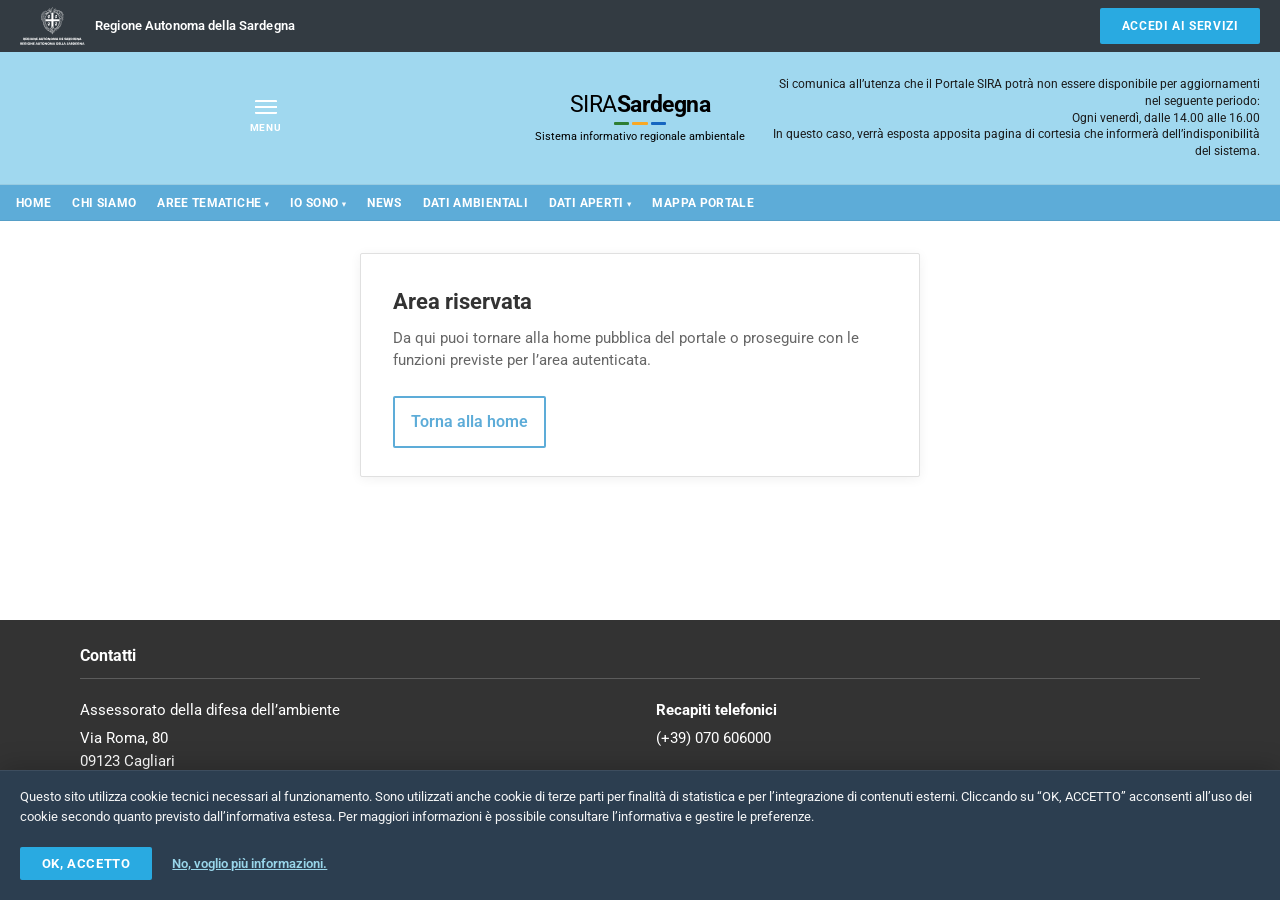
==== commit 08b049c4: "Add files via upload" ====
--- a/dashboard.html
+++ b/dashboard.html
@@ -143,7 +143,6 @@
             </button>
             <ul id="sub-dati-aperti" class="site-nav__sub" role="menu">
               <li role="none"><a role="menuitem" href="#">Normativa</a></li>
-              <li role="none"><a role="menuitem" href="#">Dataset</a></li>
             </ul>
           </li>
           <li class="site-nav__item">
--- a/styles.css
+++ b/styles.css
@@ -77,11 +77,14 @@
   width: 100%;
   max-width: 100%;
   background: transparent;
-  transition: box-shadow var(--ease-header);
+  display: grid;
+  grid-template-rows: 1fr auto auto;
+  transition: box-shadow var(--ease-header), grid-template-rows 0.3s ease;
 }
 
 .site-header--scrolled {
   box-shadow: 0 3px 14px rgba(0, 0, 0, 0.14);
+  grid-template-rows: 0fr auto auto;
 }
 
 .site-header__util {
@@ -89,20 +92,16 @@
   align-items: center;
   justify-content: space-between;
   gap: 1rem;
-  min-height: var(--header-util-height);
   padding: 0.45rem 1.25rem;
   background: var(--color-util-bg);
   color: #fff;
   font-size: 0.8125rem;
-  max-height: 120px;
   overflow: hidden;
-  transition: max-height var(--ease-header), opacity var(--ease-header),
-    padding var(--ease-header), min-height var(--ease-header);
+  min-height: 0;
+  transition: opacity 0.25s ease, padding 0.3s ease;
 }
 
 .site-header--scrolled .site-header__util {
-  max-height: 0;
-  min-height: 0;
   opacity: 0;
   padding-top: 0;
   padding-bottom: 0;
@@ -172,24 +171,20 @@
 
 .site-header__ribbon {
   display: grid;
-  grid-template-columns: auto minmax(0, 1fr) minmax(12rem, 28rem);
+  grid-template-columns: 1fr auto 1fr;
   align-items: center;
   gap: 0.75rem 1.5rem;
-  padding: 0.75rem 1.25rem 0.85rem;
+  padding: 1.5rem 1.25rem;
   background: var(--color-header-ribbon-open);
   border-bottom: 1px solid rgba(0, 0, 0, 0.06);
-  transition: padding var(--ease-header), background-color var(--ease-header);
+  transition: background-color var(--ease-header);
 }
 
 .site-header--scrolled .site-header__ribbon {
-  display: grid;
-  grid-template-columns: auto minmax(0, 1fr);
-  align-items: center;
-  gap: 0.65rem 1rem;
-  background: var(--color-header-ribbon-collapsed);
-  border-bottom: 1px solid rgba(0, 0, 0, 0.06);
   padding-top: 0.4rem;
   padding-bottom: 0.45rem;
+  background: var(--color-header-ribbon-collapsed);
+  /* Keep the same grid structure so elements don't jump */
 }
 
 /* Menu + label: white on celestina (foto 1–2); keep on scrolled */
@@ -209,7 +204,7 @@
   flex-direction: column;
   align-items: center;
   justify-content: center;
-  gap: 0.25rem;
+  gap: 0.35rem;
   padding: 0.35rem 0.5rem;
   margin: 0;
   border: none;
@@ -235,12 +230,17 @@
   border-radius: var(--radius);
 }
 
+/* Icon height must match painted bars: box-shadow does not affect flex layout. */
 .site-header__menu-bars {
   width: 22px;
-  height: 2px;
-  background: currentColor;
+  height: 14px;
+  flex-shrink: 0;
   border-radius: 1px;
-  box-shadow: 0 6px 0 currentColor, 0 12px 0 currentColor;
+  background: linear-gradient(currentColor, currentColor) 0 0 / 100% 2px
+      no-repeat,
+    linear-gradient(currentColor, currentColor) 0 6px / 100% 2px no-repeat,
+    linear-gradient(currentColor, currentColor) 0 12px / 100% 2px no-repeat;
+  box-shadow: none;
 }
 
 /* --- siralogo (replaces legacy portal logo naming) --- */
@@ -248,25 +248,25 @@
   display: flex;
   flex-direction: column;
   gap: 0;
-  align-items: flex-start;
+  align-items: center;
   text-decoration: none;
   color: #000;
   flex-shrink: 0;
   grid-column: 2;
-  justify-self: start;
-  text-align: left;
-  transition: transform var(--ease-header), flex-direction var(--ease-header),
-    flex-grow var(--ease-header);
+  justify-self: center;
+  text-align: center;
+  /* Only transform is compositor-friendly; avoid transitioning flex-* (layout thrash). */
+  transition: transform var(--ease-header);
 }
 
 .site-header--scrolled .siralogo {
   grid-column: 2;
   min-width: 0;
   flex-direction: column;
-  align-items: flex-start;
-  justify-self: start;
+  align-items: center;
+  justify-self: center;
   transform: scale(0.96);
-  transform-origin: left center;
+  transform-origin: center center;
 }
 
 .siralogo__title {
@@ -292,8 +292,7 @@
   height: 3px;
   margin: 0.35rem 0 0.35rem;
   max-height: 12px;
-  transition: opacity var(--ease-header), max-height var(--ease-header),
-    margin var(--ease-header);
+  transition: opacity var(--ease-header);
 }
 
 .siralogo__trirule > span {
@@ -322,14 +321,12 @@
   max-width: 22rem;
   line-height: 1.25;
   text-transform: none;
-  max-height: 4rem;
-  transition: max-height var(--ease-header), opacity var(--ease-header),
-    margin var(--ease-header);
+  transition: opacity var(--ease-header);
 }
 
 .site-header--scrolled .siralogo__subtitle {
-  font-size: 0.65625rem;
-  max-width: min(22rem, 100%);
+  /* Inherit scale from parent .siralogo, do not trigger font-size recalculation */
+  opacity: 0.9;
 }
 
 .site-header--scrolled .siralogo__trirule {
@@ -348,19 +345,23 @@
   justify-self: end;
   align-self: center;
   grid-column: 3;
-  transition: max-height var(--ease-header), opacity var(--ease-header),
-    margin var(--ease-header);
+  transition: opacity var(--ease-header);
   max-height: 14rem;
   opacity: 1;
   overflow: hidden;
 }
 
 .site-header--scrolled .site-header__notice {
-  display: none;
+  opacity: 0;
+  max-height: 0;
+  padding: 0;
+  margin: 0;
+  pointer-events: none;
 }
 
 /* --- Primary nav --- */
 .site-nav {
+  display: block;
   background: var(--color-nav-bg);
   border-bottom: 1px solid rgba(0, 0, 0, 0.08);
 }
@@ -375,9 +376,15 @@
   margin: 0 auto;
   padding: 0 0.35rem;
   list-style: none;
-  overflow-x: auto;
+  overflow: visible;
+}
   -webkit-overflow-scrolling: touch;
-  scrollbar-width: thin;
+  scrollbar-width: none;
+  -ms-overflow-style: none;
+}
+
+.site-nav__list::-webkit-scrollbar {
+  display: none;
 }
 
 .site-nav__list > li {
@@ -401,8 +408,8 @@
   text-decoration: none;
   color: #fff;
   white-space: nowrap;
-  transition: background 0.12s ease, padding var(--ease-header),
-    font-size var(--ease-header);
+  /* Font size steps with layout; animating it causes jank during header compact toggle. */
+  transition: background 0.12s ease, padding var(--ease-header);
   border: none;
   background: transparent;
   font-family: var(--font-sans);
@@ -417,7 +424,8 @@
 }
 
 .site-nav__item--has-sub:hover > .site-nav__link,
-.site-nav__item--has-sub:focus-within > .site-nav__link {
+.site-nav__item--has-sub:focus-within > .site-nav__link,
+.site-nav__link[aria-expanded="true"] {
   background: var(--color-nav-bg-hover);
   color: #fff;
 }
@@ -453,7 +461,8 @@
 }
 
 .site-nav__item--has-sub:hover .site-nav__sub,
-.site-nav__item--has-sub:focus-within .site-nav__sub {
+.site-nav__item--has-sub:focus-within .site-nav__sub,
+.site-nav__link[aria-expanded="true"] + .site-nav__sub {
   opacity: 1;
   visibility: visible;
   transform: translateY(0);
@@ -475,10 +484,12 @@
   color: #000;
 }
 
-.site-header--scrolled .site-nav__link {
-  padding-top: 0.42rem;
-  padding-bottom: 0.42rem;
-  font-size: clamp(0.58rem, 0.4vw + 0.48rem, 0.7rem);
+/* Nav links shouldn't change font-size or padding on scroll, it causes layout thrashing */
+
+
+/* Post-transaction: primary bar removed from layout (see initPostTransactionPrimaryNav in app.js). */
+body[data-transaction-complete="true"] #site-primary-nav.site-nav {
+  display: none;
 }
 
 /* --- Menu toggle: default 3 barre; .site-header__menu--bars-2 = due linee (foto 1); .is-open = drawer (foto 8) --- */
@@ -551,10 +562,17 @@
   background: #fff;
   box-shadow: 4px 0 24px rgba(0, 0, 0, 0.12);
   transform: translateX(-100%);
-  transition: transform 0.28s cubic-bezier(0.4, 0, 0.2, 1);
+  transition: transform 0.32s cubic-bezier(0.22, 1, 0.36, 1);
+  will-change: transform;
   display: flex;
   flex-direction: column;
   overflow: auto;
+  scrollbar-width: none;
+  -ms-overflow-style: none;
+}
+
+.site-drawer__panel::-webkit-scrollbar {
+  display: none;
 }
 
 .site-drawer.is-open .site-drawer__panel {
@@ -1003,12 +1021,16 @@
 @media (max-width: 1140px) {
   .site-header__menu {
     padding: 0.28rem 0.42rem;
-    gap: 0.18rem;
+    gap: 0.28rem;
   }
 
   .site-header__menu-bars {
     width: 19px;
-    box-shadow: 0 5px 0 currentColor, 0 10px 0 currentColor;
+    height: 12px;
+    background: linear-gradient(currentColor, currentColor) 0 0 / 100% 2px
+        no-repeat,
+      linear-gradient(currentColor, currentColor) 0 5px / 100% 2px no-repeat,
+      linear-gradient(currentColor, currentColor) 0 10px / 100% 2px no-repeat;
   }
 
   .site-header__menu-label {
@@ -1028,7 +1050,11 @@
 @media (max-width: 1024px) {
   .site-header__menu-bars {
     width: 17px;
-    box-shadow: 0 5px 0 currentColor, 0 10px 0 currentColor;
+    height: 12px;
+    background: linear-gradient(currentColor, currentColor) 0 0 / 100% 2px
+        no-repeat,
+      linear-gradient(currentColor, currentColor) 0 5px / 100% 2px no-repeat,
+      linear-gradient(currentColor, currentColor) 0 10px / 100% 2px no-repeat;
   }
 
   .site-header__menu-label {
@@ -1077,7 +1103,7 @@
   }
 
   .site-header--scrolled .site-header__ribbon {
-    grid-template-columns: 1fr;
+    grid-template-columns: 1fr auto 1fr;
   }
 
   .site-header--scrolled .siralogo {
@@ -1143,6 +1169,7 @@
   .site-drawer__panel,
   .site-drawer__backdrop {
     transition: none;
+    will-change: auto;
   }
 
   .site-header--scrolled .siralogo {
